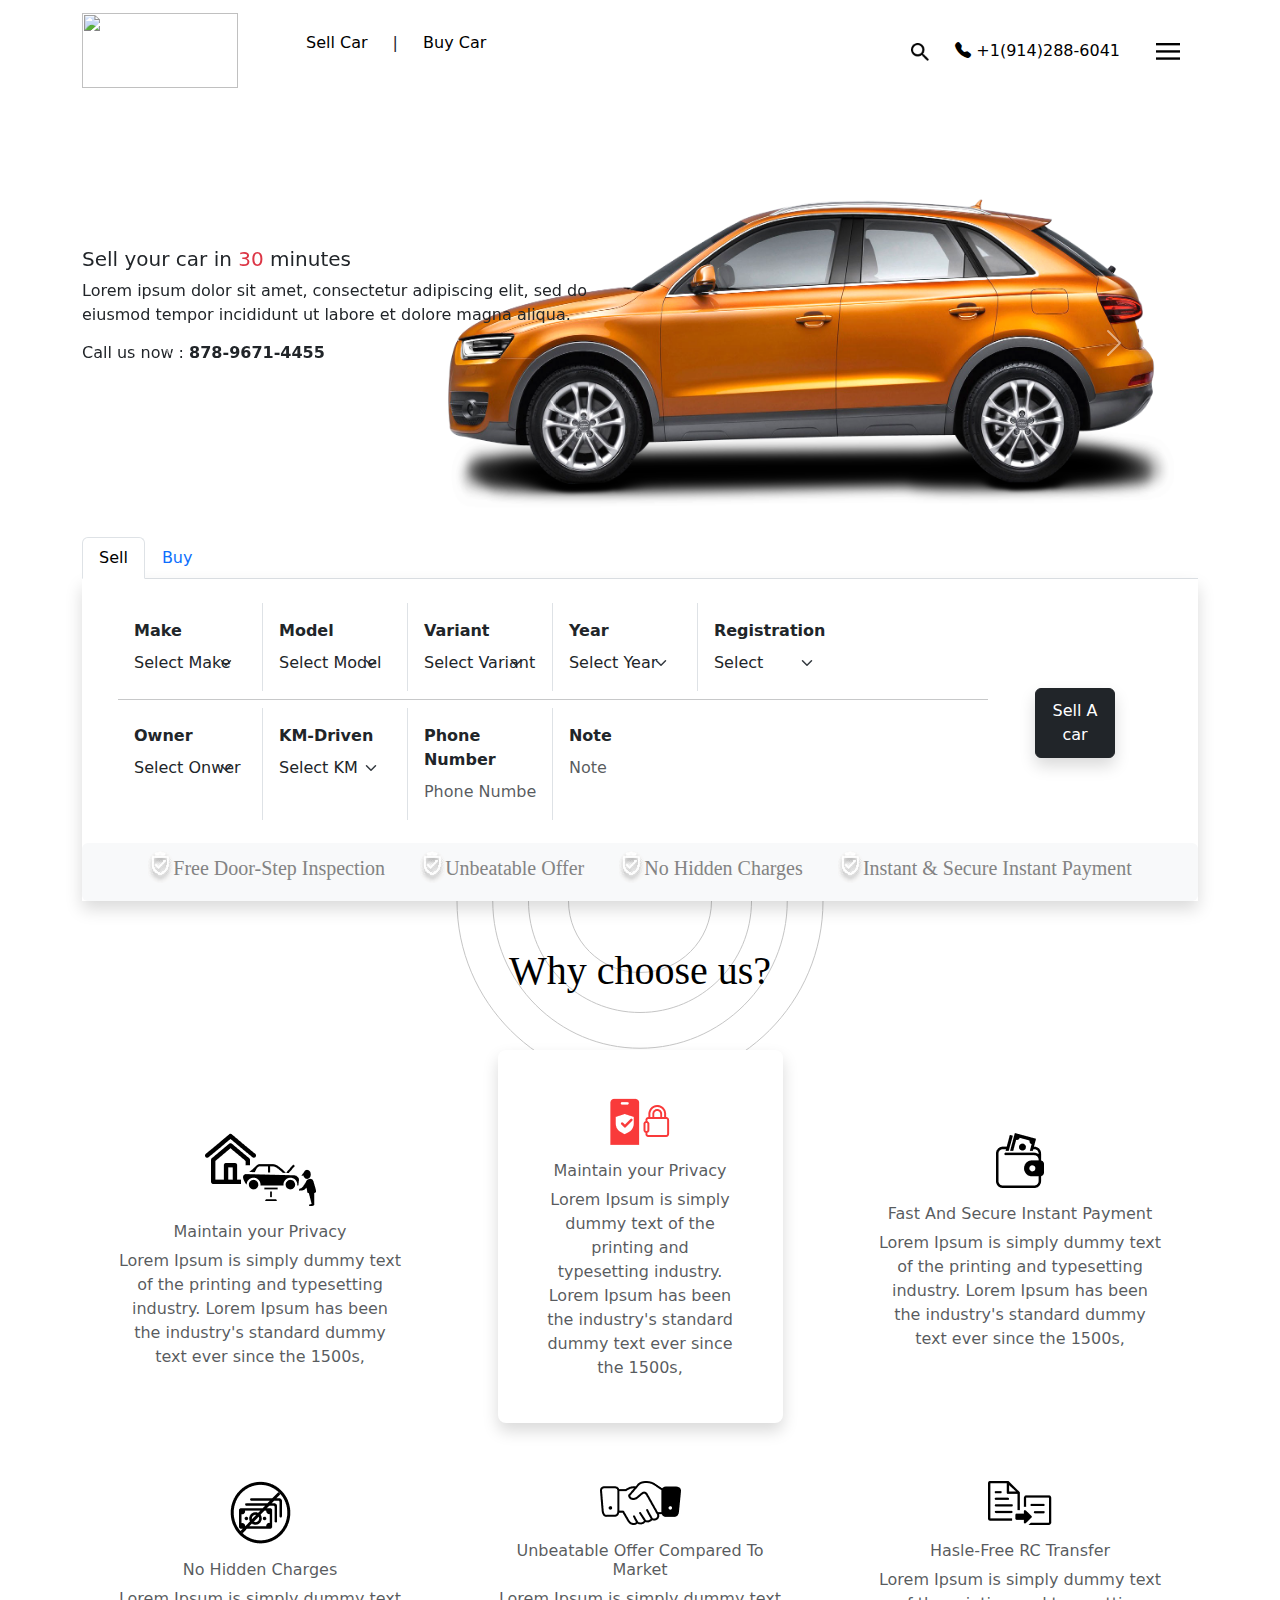
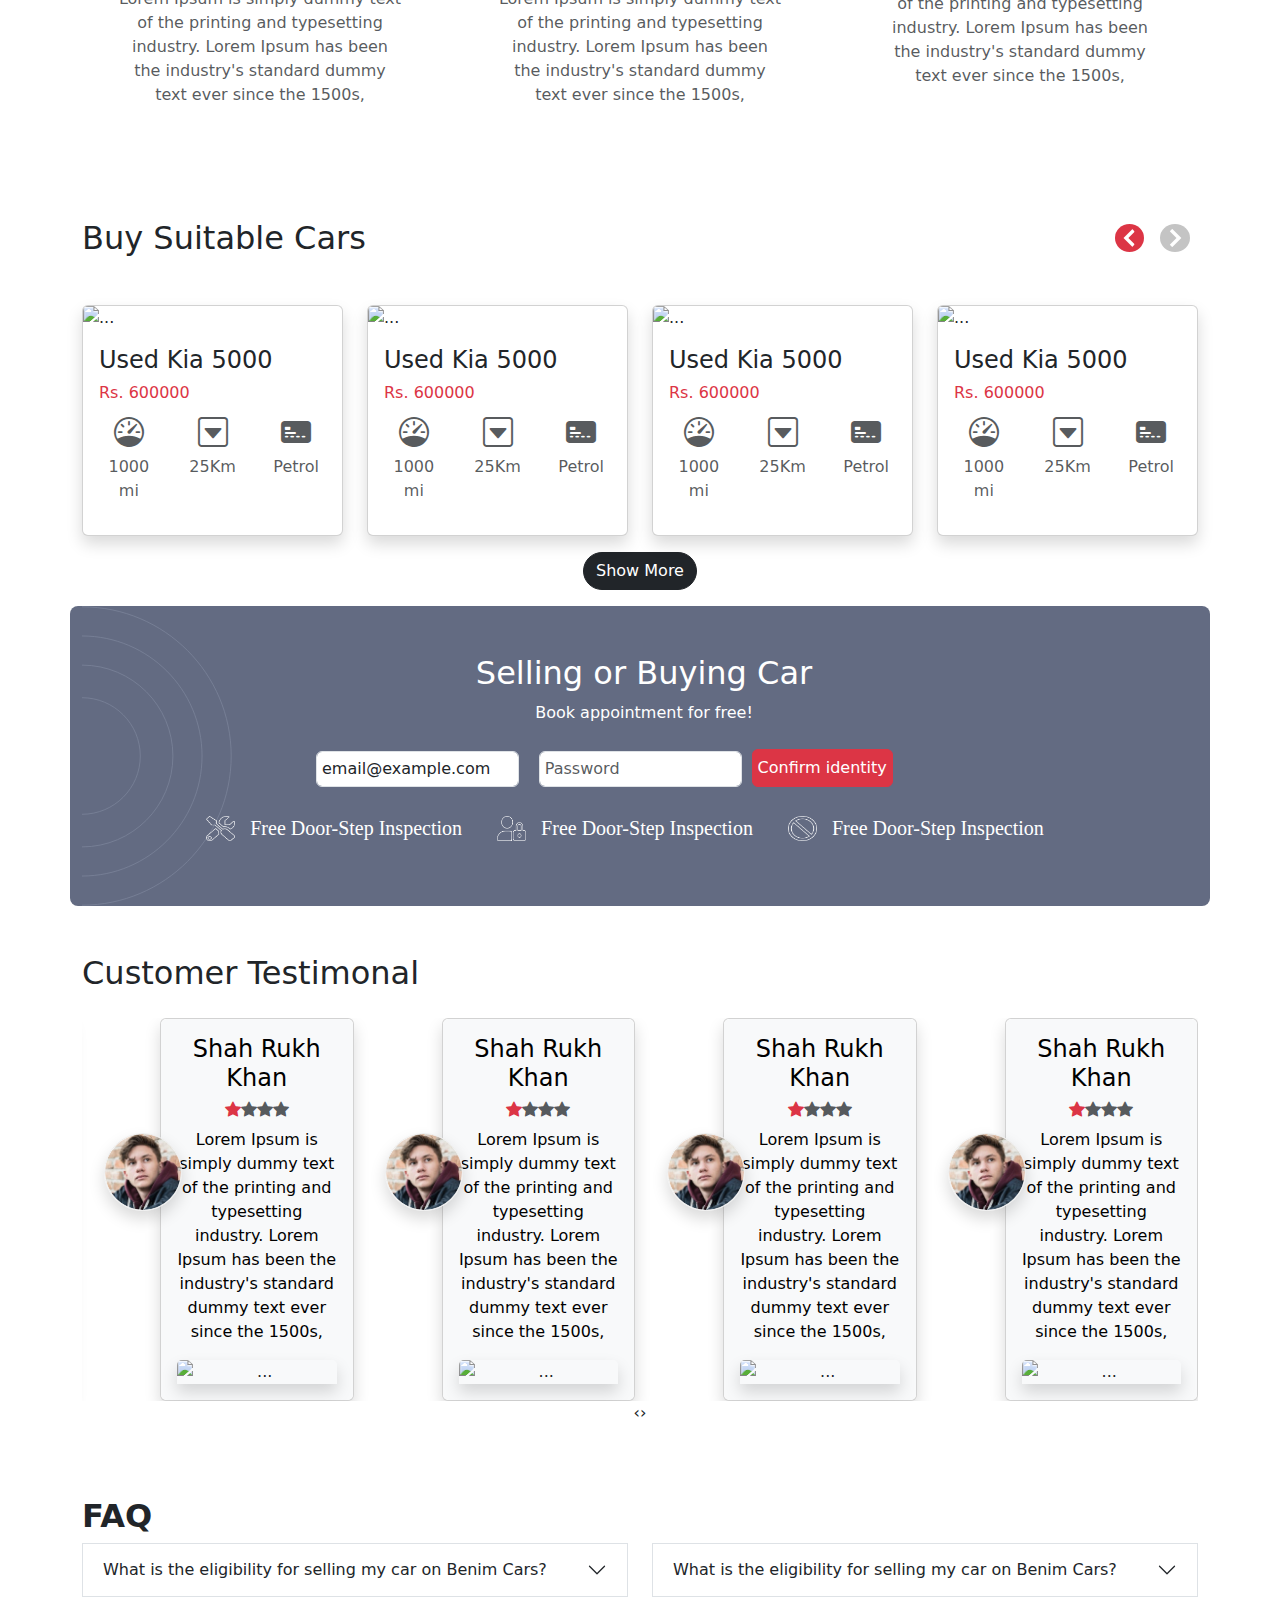
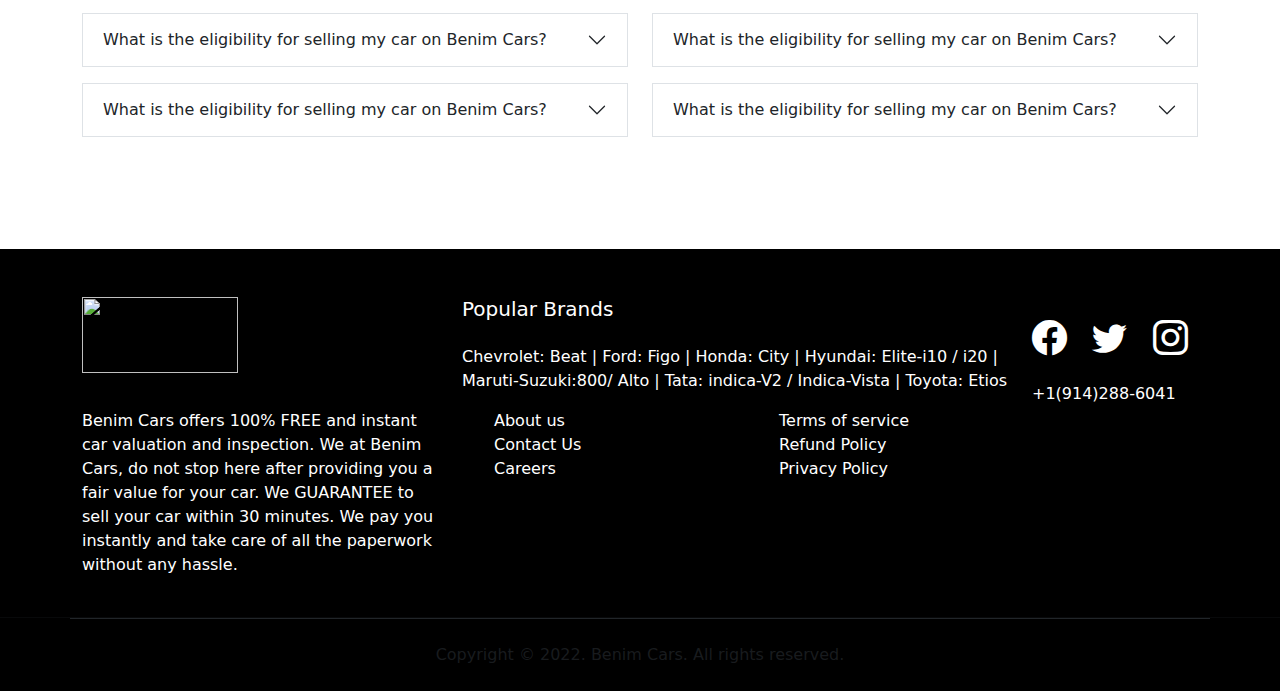
==== index.html @ fa440f1c "first commit" ====
<!DOCTYPE html>
<html lang="en">

<head>
    <title>Bootstrap Example</title>
    <meta charset="utf-8" />
    <meta name="viewport" content="width=device-width, initial-scale=1" />
    <script src="https://cdnjs.cloudflare.com/ajax/libs/jquery/3.4.1/jquery.min.js"></script>

    <link href="https://cdn.jsdelivr.net/npm/bootstrap@5.1.3/dist/css/bootstrap.min.css" rel="stylesheet" />
    <link rel="stylesheet" href="https://cdn.jsdelivr.net/npm/bootstrap-icons@1.8.1/font/bootstrap-icons.css" />
    <link rel="stylesheet" href="css/theme.css" />
    <link rel="stylesheet" href="css/owl.carousel.min.css" />

    <script src="https://cdn.jsdelivr.net/npm/bootstrap@5.1.3/dist/js/bootstrap.bundle.min.js"></script>
    <script>
        $(document).ready(function () {
            var owl = $('.owl-carousel');
            owl.owlCarousel({
                margin: 10,
                nav: true,
                loop: true,
                responsive: {
                    0: {
                        items: 1
                    },
                    300: {
                        items: 4
                    },
                    1000: {
                        items: 4
                    }
                }
            })
        })
    </script>
</head>

<body>

    <nav class="navbar cust-nv navbar-expand-sm navbar-light">
        <div class="container">
            <a class="navbar-brand bc-logo" href="#">
                <img class="img-Bc-log"
                    src="https://benimcars.com/wp-content/uploads/2021/08/benim-car_logo_black_website.png" alt=""
                    width="156" height="75" />
            </a>
            <ul class="m-link">
                <li><a href="index.html">Sell Car</a></li> | <li><a href="buy-car.html">Buy Car</a></li>
            </ul>
            <ul class="navbar-nav ms-auto sr-nav">
                <a class="nav-link dropdown-toggle" role="button" href="#" id="navSearch" data-bs-toggle="dropdown"
                    aria-expanded="false">
                    <img src="images/Vector(3).png" class="d-block w-20 img-fluid mt-2" alt="..." width="18"
                        height="18" />
                </a>

                <div class="dropdown-menu dropdown-menu-end shadow rounded p-2" aria-labelledby="navSearch">
                    <form class="input-group">
                        <input class="form-control border-success" type="search" placeholder="Search"
                            aria-label="Search" />
                        <button class="btn btn-success m-0" type="submit">Search</button>
                    </form>
                </div>
                <li class="nav-item cnt-n">
                    <a class="nav-link" href="#"><i class="bi bi-telephone-fill"></i> +1(914)288-6041</a>
                </li>
                <li class="nav-item dropdown mobile-menu dropdown-end">
                    <a class="nav-link dropdown-toggle" href="#" id="navbarDropdownMenuLink" role="button"
                        data-bs-toggle="dropdown" aria-expanded="false">
                        <img src="images/menu-app.png" class="d-block mobile-icn float-end img-fluid pt-1" alt="tel"
                            width="24" height="17" />
                    </a>
                    <ul class="dropdown-menu dropdown-menu-end" aria-labelledby="navbarDropdownMenuLink">
                        <li><a class="dropdown-item" href="#">Register/Login</a></li>
                        <li><a class="dropdown-item" href="#">Buy</a></li>
                        <li><a class="dropdown-item" href="#">Sell</a></li>
                        <li><a class="dropdown-item" href="#">About Us</a></li>
                    </ul>
                </li>
            </ul>
        </div>
    </nav>
    <div class="container pt-5">
        <div id="demo" class="carousel slide" data-bs-ride="carousel">
            <!-- Indicators/dots -->
            <div class="carousel-indicators">
                <button type="button" data-bs-target="#demo" data-bs-slide-to="0" class="active"></button>
                <button type="button" data-bs-target="#demo" data-bs-slide-to="1"></button>
                <button type="button" data-bs-target="#demo" data-bs-slide-to="2"></button>
            </div>

            <!-- The slideshow/carousel -->
            <div class="carousel-inner">
                <div class="carousel-item active custom-main_slid">
                    <img src="images/carslid.png" alt="Los Angeles" class="img-fluid d-block float-end"
                        style="width: 800px; height: 400px" />
                    <div class="carousel-caption text-start text-dark">
                        <h5>
                            Sell your car in <span class="text-danger">30</span> minutes
                        </h5>
                        <p>
                            Lorem ipsum dolor sit amet, consectetur adipiscing elit, sed do<br />
                            eiusmod tempor incididunt ut labore et dolore magna aliqua.
                        </p>
                        <h6>Call us now : <b>878-9671-4455</b></h6>
                        <!-- <h3>Sell your car in 30 minutes</h3>
                    <p>We love the Big Apple!</p> -->
                    </div>
                </div>
                <div class="carousel-item custom-main_slid">
                    <img src="images/carslid.png" alt="Los Angeles" class="img-fluid d-block float-end"
                        style="width: 800px; height: 400px" />
                    <div class="carousel-caption text-start text-dark">
                        <h5>
                            Sell your car in <span class="text-danger">30</span> minutes
                        </h5>
                        <p>
                            Lorem ipsum dolor sit amet, consectetur adipiscing elit, sed do<br />
                            eiusmod tempor incididunt ut labore et dolore magna aliqua.
                        </p>
                    </div>
                </div>
                <div class="carousel-item custom-main_slid">
                    <img src="images/carslid.png" alt="Los Angeles" class="img-fluid d-block float-end"
                        style="width: 800px; height: 400px" />
                    <div class="carousel-caption text-start text-dark">
                        <h5>
                            Sell your car in <span class="text-danger">30</span> minutes
                        </h5>
                        <p>
                            Lorem ipsum dolor sit amet, consectetur adipiscing elit, sed do<br />
                            eiusmod tempor incididunt ut labore et dolore magna aliqua.
                        </p>
                    </div>
                </div>
            </div>

            <!-- Left and right controls/icons -->
            <button class="carousel-control-prev" type="button" data-bs-target="#demo" data-bs-slide="prev">
                <span class="carousel-control-prev-icon"></span>
            </button>
            <button class="carousel-control-next" type="button" data-bs-target="#demo" data-bs-slide="next">
                <span class="carousel-control-next-icon"></span>
            </button>
        </div>
    </div>
    <div class="container">
        <div class="justify-content-center">
            <!-- Nav tabs -->
            <ul class="nav nav-tabs" role="tablist">
                <li class="nav-item">
                    <a class="nav-link active" data-bs-toggle="tab" href="#home">Sell</a>
                </li>
                <li class="nav-item">
                    <a class="nav-link" data-bs-toggle="tab" href="#menu1">Buy</a>
                </li>
            </ul>

            <!-- Tab panes -->
            <div class="tab-content shadow sect">
                <div id="home" class="container tab-pane active p-0">
                    <br />
                    <form>
                        <div class="row px-5">
                            <div class="col-sm-10">
                                <div class="row">
                                    <div class="col-lg-2 col-md-3 col-sm-6 border-end p-3 m-st">
                                        <label class="form-label font-weight-bold custb">Make</label>
                                        <select class="form-select">
                                            <option>Select Make</option>
                                            <option>2</option>
                                            <option>3</option>
                                            <option>4</option>
                                        </select>
                                    </div>
                                    <div class="col-lg-2 col-md-3 col-sm-6 border-end p-3 m-st">
                                        <label class="form-label font-weight-bold custb">Model</label>
                                        <select class="form-select">
                                            <option>Select Model</option>
                                            <option>2</option>
                                            <option>3</option>
                                            <option>4</option>
                                        </select>
                                    </div>
                                    <div class="col-lg-2 col-md-3 col-sm-6 border-end p-3 m-st">
                                        <label class="form-label font-weight-bold custb">Variant</label>
                                        <select class="form-select">
                                            <option>Select Variant</option>
                                            <option>2</option>
                                            <option>3</option>
                                            <option>4</option>
                                        </select>
                                    </div>
                                    <div class="col-lg-2 col-md-3 col-sm-6 border-end p-3 m-st">
                                        <label class="form-label font-weight-bold custb">Year</label>
                                        <select class="form-select">
                                            <option>Select Year</option>
                                            <option>2</option>
                                            <option>3</option>
                                            <option>4</option>
                                        </select>
                                    </div>
                                    <div class="col-lg-2 col-md-3 col-sm-6 p-3 m-st">
                                        <label class="form-label font-weight-bold custb">Registration</label>
                                        <select class="form-select">
                                            <option>Select</option>
                                            <option>2</option>
                                            <option>3</option>
                                            <option>4</option>
                                        </select>
                                    </div>
                                    <hr class="hr-light my-2">
                                    <div class="col-lg-2 col-md-3 col-sm-6 border-end p-3 m-st">
                                        <label class="form-label font-weight-bold custb">Owner</label>
                                        <select class="form-select">
                                            <option>Select Onwer</option>
                                            <option>2</option>
                                            <option>3</option>
                                            <option>4</option>
                                        </select>
                                    </div>
                                    <div class="col-lg-2 col-md-3 col-sm-6 border-end p-3 m-st">
                                        <label class="form-label font-weight-bold custb">KM-Driven</label>
                                        <select class="form-select">
                                            <option>Select KM</option>
                                            <option>2</option>
                                            <option>3</option>
                                            <option>4</option>
                                        </select>
                                    </div>
                                    <div class="col-lg-2 col-md-3 col-sm-6 border-end p-3 m-st">
                                        <label class="form-label font-weight-bold custb">Phone Number</label>
                                        <input type="email" class="form-control" id="exampleFormControlInput1"
                                            placeholder="Phone Number">
                                    </div>
                                    <div class="col-lg-2 col-md-3 col-sm-6 p-3 m-st">
                                        <label class="form-label font-weight-bold custb">Note</label>
                                        <input type="email" class="form-control" id="exampleFormControlInput1"
                                            placeholder="Note">
                                    </div>
                                </div>
                            </div>
                            <div class="col-sm-2">
                                <button type="submit" class="w-70 btn btn-dark cst-btn shadow">Sell A car</button>
                            </div>
                        </div>
                    </form>
                    <div class="bg-light p-2 text-center text-muted rounded mt-0">
                        <div class="cstm-icn txt-note">
                            <span> <img src="images/icn1.jpeg" alt="free" class="d-block"
                                    style="width: 25px; height: 32px" /></span>
                            Free Door-Step Inspection &nbsp;&nbsp;&nbsp;&nbsp;&nbsp;
                        </div>
                        <div class="cstm-icn txt-note"><span></span> <img src="images/icn1.jpeg" alt="free"
                                class="d-block float-start" style="width: 25px; height: 32px" /></span>
                            <span> Unbeatable Offer &nbsp;&nbsp;&nbsp;&nbsp;&nbsp;</span>
                        </div>
                        <div class="cstm-icn txt-note"><span><img src="images/icn1.jpeg" alt="free"
                                    class="d-block float-start" style="width: 25px; height: 32px" /></span>
                            <span> No Hidden Charges &nbsp;&nbsp;&nbsp;&nbsp;&nbsp;</span>
                        </div>
                        <div class="cstm-icn txt-note"><span> <img src="images/icn1.jpeg" alt="free"
                                    class="d-block float-start" style="width: 25px; height: 32px" /></span>
                            <span>Instant & Secure Instant Payment</span>
                        </div>
                    </div>
                </div>
                <div id="menu1" class="container tab-pane fade">
                    <br />
                    <h3>Menu 1</h3>
                    <p>
                        Ut enim ad minim veniam, quis nostrud exercitation ullamco laboris
                        nisi ut aliquip ex ea commodo consequat.
                    </p>
                </div>
            </div>
        </div>
    </div>
    <!-- 
            <div id="menu1" class="container tab-pane fade">
                <br />
                <h3>Menu 1</h3>
                <p>
                    Ut enim ad minim veniam, quis nostrud exercitation ullamco laboris
                    nisi ut aliquip ex ea commodo consequat.
                </p>
            </div>
        </div>
         </div>
    </div>
</div>
        <div class="bg-light text-center text-muted text-center">
            <div class="container">
                <div class="row cust-sp-free">
            <div class="shadow-sm cust-sp-free bg-light rounded">
                     Free Door-Step Inspection &nbsp;&nbsp;&nbsp;&nbsp;&nbsp;
                    <i class="bi bi-star-fill"></i> Unbeatable Offer &nbsp;&nbsp;&nbsp;&nbsp;&nbsp;
                    <i class="bi bi-star-fill"></i> No Hidden Charges &nbsp;&nbsp;&nbsp;&nbsp;&nbsp;
                    <i class="bi bi-star-fill"></i> Instant & Secure Instant Payment
                </div></div></div></div> -->



    <div class="text-center text-muted">

        <div class="container">
            <div class="row">
                <img src="images/circles_top.svg" class="semi-circle-img text-center w-20" height="184"
                    alt="best deal" />
                <h2 class="text-center title-cnt">Why choose us?</h2>
            </div>
            <div class="row">
                <div class="col-sm-4 p-5 float-start">
                    <img src="images/Union.png" class="text-center w-20 pb-3" alt="best deal" />
                    <h6>Maintain your Privacy</h6>
                    <p class="text-muted">Lorem Ipsum is simply dummy text of the printing and typesetting industry.
                        Lorem
                        Ipsum has been the
                        industry's standard dummy text ever since the 1500s,</p>
                </div>
                <div class="col-sm-4 p-5 shadow rounded-3 cst-dv">
                    <!-- <div class="cst-d"> -->
                    <img src="images/why1.png" class="text-center w-20 pb-3" alt="best deal" />
                    <img src="images/tick.png" class="cust-overlap w-20 pb-3" alt="best deal" />
                    <img src="images/lock.png" class="text-center w-20 pb-3" alt="best deal" />
                    <h6>Maintain your Privacy</h6>
                    <p class="text-muted">Lorem Ipsum is simply dummy text of the printing and typesetting industry.
                        Lorem
                        Ipsum has been the
                        industry's standard dummy text ever since the 1500s,</p>
                    <!-- </div> -->
                </div>
                <div class="col-sm-4 p-5 bl-wch">
                    <img src="images/fast.png" class="text-center w-20 pb-3" alt="best deal" />
                    <h6>Fast And Secure Instant Payment</h6>
                    <p class="text-muted">Lorem Ipsum is simply dummy text of the printing and typesetting industry.
                        Lorem
                        Ipsum has been the
                        industry's standard dummy text ever since the 1500s,</p>
                </div>
            </div>
            <div class="row">
                <div class="col-sm-4 p-5 bl-wch">
                    <img src="images/Union(1).png" class="text-center w-20 pb-3" alt="best deal" />
                    <h6>No Hidden Charges</h6>
                    <p class="text-muted">Lorem Ipsum is simply dummy text of the printing and typesetting industry.
                        Lorem
                        Ipsum has been the
                        industry's standard dummy text ever since the 1500s,</p>
                </div>
                <div class="col-sm-4 p-5 bl-wch">
                    <img src="images/Vector(8).png" class="text-center w-20 pb-3" alt="best deal" />
                    <h6>Unbeatable Offer Compared To Market</h6>
                    <p class="text-muted">Lorem Ipsum is simply dummy text of the printing and typesetting industry.
                        Lorem
                        Ipsum has been the
                        industry's standard dummy text ever since the 1500s,</p>
                </div>
                <div class="col-sm-4 p-5 bl-wch">
                    <img src="images/hassel.png" class="text-center w-20 pb-3" alt="best deal" />
                    <h6>Hasle-Free RC Transfer</h6>
                    <p class="text-muted">Lorem Ipsum is simply dummy text of the printing and typesetting industry.
                        Lorem
                        Ipsum has been the
                        industry's standard dummy text ever since the 1500s,</p>
                </div>
            </div>
        </div>
    </div>
    <div class="container pt-5">
        <div class="d-sm-flex align-items-center justify-content-between mb-3 mb-sm-4 pb-2">
            <h2 class="text-dark mb-3 mb-sm-0">Buy Suitable Cars</h2>
            <div class="d-flex align-items-center">

                <img src="images/Vector(4).png" alt="prev"
                    class="d-block float-end w-0 bg-danger rounded-circle py-1 px-2 mx-2" />
                <img src="images/Vector(5).png" alt="next"
                    class="d-block float-end w-30 btnlight rounded-circle py-1 px-2 mx-2" />

            </div>
        </div>
        <div class="row">
            <div class="col-sm-3 pt-3">
                <div class="card shadow rounded-lg" style="width: auto;">
                    <img src="https://media.istockphoto.com/photos/red-generic-sedan-car-isolated-on-white-background-3d-illustration-picture-id1189903200?k=20&m=1189903200&s=612x612&w=0&h=L2bus_XVwK5_yXI08X6RaprdFKF1U9YjpN_pVYPgS0o="
                        class="card-img-top" alt="...">
                    <div class="card-body">
                        <h4>Used Kia 5000</h4>
                        <h6 class="text-danger">Rs. 600000</h6>
                        <div class="row text-center text-muted">
                            <div class="col">
                                <i class="bi bi-speedometer" style="font-size: 30px;"></i>
                                <p>1000 mi</p>
                            </div>
                            <div class="col">
                                <i class="bi bi-caret-down-square" style="font-size: 30px;"></i>
                                <p>25Km</p>
                            </div>
                            <div class="col">
                                <i class="bi bi-credit-card-2-front-fill" style="font-size: 30px;"></i>
                                <p>Petrol</p>
                            </div>
                        </div>
                    </div>
                </div>
            </div>
            <div class="col-sm-3 pt-3">
                <div class="card shadow rounded-lg" style="width: auto;">
                    <img src="https://media.istockphoto.com/photos/red-generic-sedan-car-isolated-on-white-background-3d-illustration-picture-id1189903200?k=20&m=1189903200&s=612x612&w=0&h=L2bus_XVwK5_yXI08X6RaprdFKF1U9YjpN_pVYPgS0o="
                        class="card-img-top" alt="...">
                    <div class="card-body">
                        <h4>Used Kia 5000</h4>
                        <h6 class="text-danger">Rs. 600000</h6>
                        <div class="row text-center text-muted">
                            <div class="col">
                                <i class="bi bi-speedometer" style="font-size: 30px;"></i>
                                <p>1000 mi</p>
                            </div>
                            <div class="col">
                                <i class="bi bi-caret-down-square" style="font-size: 30px;"></i>
                                <p>25Km</p>
                            </div>
                            <div class="col">
                                <i class="bi bi-credit-card-2-front-fill" style="font-size: 30px;"></i>
                                <p>Petrol</p>
                            </div>
                        </div>
                    </div>
                </div>
            </div>
            <div class="col-sm-3 pt-3">
                <div class="card shadow rounded-lg" style="width: auto;">
                    <img src="https://media.istockphoto.com/photos/red-generic-sedan-car-isolated-on-white-background-3d-illustration-picture-id1189903200?k=20&m=1189903200&s=612x612&w=0&h=L2bus_XVwK5_yXI08X6RaprdFKF1U9YjpN_pVYPgS0o="
                        class="card-img-top" alt="...">
                    <div class="card-body">
                        <h4>Used Kia 5000</h4>
                        <h6 class="text-danger">Rs. 600000</h6>
                        <div class="row text-center text-muted">
                            <div class="col">
                                <i class="bi bi-speedometer" style="font-size: 30px;"></i>
                                <p>1000 mi</p>
                            </div>
                            <div class="col">
                                <i class="bi bi-caret-down-square" style="font-size: 30px;"></i>
                                <p>25Km</p>
                            </div>
                            <div class="col">
                                <i class="bi bi-credit-card-2-front-fill" style="font-size: 30px;"></i>
                                <p>Petrol</p>
                            </div>
                        </div>
                    </div>
                </div>
            </div>
            <div class="col-sm-3 pt-3">
                <div class="card shadow rounded-lg" style="width: auto;">
                    <img src="https://media.istockphoto.com/photos/red-generic-sedan-car-isolated-on-white-background-3d-illustration-picture-id1189903200?k=20&m=1189903200&s=612x612&w=0&h=L2bus_XVwK5_yXI08X6RaprdFKF1U9YjpN_pVYPgS0o="
                        class="card-img-top" alt="...">
                    <div class="card-body">
                        <h4>Used Kia 5000</h4>
                        <h6 class="text-danger">Rs. 600000</h6>
                        <div class="row text-center text-muted">
                            <div class="col">
                                <i class="bi bi-speedometer" style="font-size: 30px;"></i>
                                <p>1000 mi</p>
                            </div>
                            <div class="col">
                                <i class="bi bi-caret-down-square" style="font-size: 30px;"></i>
                                <p>25Km</p>
                            </div>
                            <div class="col">
                                <i class="bi bi-credit-card-2-front-fill" style="font-size: 30px;"></i>
                                <p>Petrol</p>
                            </div>
                        </div>
                    </div>
                </div>
            </div>
        </div>
        <div class="text-center m-3">
            <button class="btn btn-dark rounded-pill text-center">Show More</button>
        </div>

    </div>

    <div class="container text-center rounded-3 overflow-hidden bg-cus">
        <div class="row">
            <div class="col-sm-12">
                <div class="align-self-center ps-2 text-sm-center pt-5">
                    <h2>Selling or Buying Car</h2>
                    <p>Book appointment for free!</p>
                    <div class="col ms-auto">
                        <form class="row justify-content-evenly">
                            <div class="custom-form-centered">
                                <div class="col-auto">
                                    <label for="staticEmail2" class="visually-hidden">Email</label>
                                    <input type="text" class="form-control" id="staticEmail2" value="email@example.com">
                                </div>
                                <div class="col-auto">
                                    <label for="inputPassword2" class="visually-hidden">Password</label>
                                    <input type="password" class="form-control" id="inputPassword2"
                                        placeholder="Password">
                                </div>
                                <div class="col-auto">
                                    <button type="submit" class="btn btn-danger mb-3 mt-2">Confirm identity</button>
                                </div>
                            </div>
                        </form>
                    </div>
                </div>
                <div class="p-2 text-center text-white">
                    <div class="cstm-icon txt-note text-white">
                        <span> <img src="images/free-ic.png" alt="free" class="d-block"
                                style="width: 29px;height: 25px;margin: 5px 15px 10px 0px;" /></span>
                        Free Door-Step Inspection &nbsp;&nbsp;&nbsp;&nbsp;&nbsp;
                    </div>
                    <div class="cstm-icon txt-note text-white">
                        <span> <img src="images/maint.png" alt="free" class="d-block"
                                style="width: 29px;height: 25px;margin: 5px 15px 10px 0px;" /></span>
                        Free Door-Step Inspection &nbsp;&nbsp;&nbsp;&nbsp;&nbsp;
                    </div>
                    <div class="cstm-icon txt-note text-white">
                        <span> <img src="images/no-h.png" alt="free" class="d-block"
                                style="width: 29px;height: 25px;margin: 5px 15px 10px 0px;" /></span>
                        Free Door-Step Inspection &nbsp;&nbsp;&nbsp;&nbsp;&nbsp;
                    </div>
                    <!-- <div class="cstm-icon text-note text-white">
                        <span> <img src="images/no-h.png" alt="free" class="d-block"
                                style="width: 46px; height: 46px" /></span>
                        No Hidden Charges &nbsp;&nbsp;&nbsp;&nbsp;&nbsp;
                    </div> -->
                </div>
            </div>
        </div>
    </div>

    <!--testi start-->
    <section id="demos">
        <div class="container pt-5 text-center">
            <h2 style="text-align: left;margin-bottom: 25px;">Customer Testimonal</h2>
            <div class="row">
                <div class="large-12 columns">
                    <div class="owl-carousel owl-theme">
                        <div class="item">
                            <img src="images/a-1.png" class="card-img-top cust-testi shadow" width="78" height="78"
                                alt="...">
                            <div class="card shadow rounded-lg" style="width: auto;">
                                <div class="card-body bg-light rounded">
                                    <h4>Shah Rukh Khan</h4>
                                    <h6 class="text-muted"><i class="text-danger bi bi-star-fill"></i><i
                                            class="bi bi-star-fill"></i><i class="bi bi-star-fill"></i><i
                                            class="bi bi-star-fill"></i></h6>
                                    <p>Lorem Ipsum is simply dummy text of the printing and typesetting industry. Lorem
                                        Ipsum has
                                        been the industry's standard dummy text ever since the 1500s,</p>
                                    <img src="https://media.istockphoto.com/photos/red-generic-sedan-car-isolated-on-white-background-3d-illustration-picture-id1189903200?k=20&m=1189903200&s=612x612&w=0&h=L2bus_XVwK5_yXI08X6RaprdFKF1U9YjpN_pVYPgS0o="
                                        class="card-img-top shadow" alt="...">
                                </div>
                            </div>
                        </div>
                        <div class="item">
                            <img src="images/a-1.png" class="card-img-top cust-testi shadow" width="78" height="78"
                                alt="...">
                            <div class="card shadow rounded-lg" style="width: auto;">
                                <div class="card-body bg-light rounded">
                                    <h4>Shah Rukh Khan</h4>
                                    <h6 class="text-muted"><i class="text-danger bi bi-star-fill"></i><i
                                            class="bi bi-star-fill"></i><i class="bi bi-star-fill"></i><i
                                            class="bi bi-star-fill"></i></h6>
                                    <p>Lorem Ipsum is simply dummy text of the printing and typesetting industry. Lorem
                                        Ipsum has
                                        been the industry's standard dummy text ever since the 1500s,</p>
                                    <img src="https://media.istockphoto.com/photos/red-generic-sedan-car-isolated-on-white-background-3d-illustration-picture-id1189903200?k=20&m=1189903200&s=612x612&w=0&h=L2bus_XVwK5_yXI08X6RaprdFKF1U9YjpN_pVYPgS0o="
                                        class="card-img-top shadow" alt="...">
                                </div>
                            </div>
                        </div>
                        <div class="item">
                            <img src="images/a-1.png" class="card-img-top cust-testi shadow" width="78" height="78"
                                alt="...">
                            <div class="card shadow rounded-lg" style="width: auto;">
                                <div class="card-body bg-light rounded">
                                    <h4>Shah Rukh Khan</h4>
                                    <h6 class="text-muted"><i class="text-danger bi bi-star-fill"></i><i
                                            class="bi bi-star-fill"></i><i class="bi bi-star-fill"></i><i
                                            class="bi bi-star-fill"></i></h6>
                                    <p>Lorem Ipsum is simply dummy text of the printing and typesetting industry. Lorem
                                        Ipsum has
                                        been the industry's standard dummy text ever since the 1500s,</p>
                                    <img src="https://media.istockphoto.com/photos/red-generic-sedan-car-isolated-on-white-background-3d-illustration-picture-id1189903200?k=20&m=1189903200&s=612x612&w=0&h=L2bus_XVwK5_yXI08X6RaprdFKF1U9YjpN_pVYPgS0o="
                                        class="card-img-top shadow" alt="...">
                                </div>
                            </div>
                        </div>
                        <div class="item">
                            <img src="images/a-1.png" class="card-img-top cust-testi shadow" width="78" height="78"
                                alt="...">
                            <div class="card shadow rounded-lg" style="width: auto;">
                                <div class="card-body bg-light rounded">
                                    <h4>Shah Rukh Khan</h4>
                                    <h6 class="text-muted"><i class="text-danger bi bi-star-fill"></i><i
                                            class="bi bi-star-fill"></i><i class="bi bi-star-fill"></i><i
                                            class="bi bi-star-fill"></i></h6>
                                    <p>Lorem Ipsum is simply dummy text of the printing and typesetting industry. Lorem
                                        Ipsum has
                                        been the industry's standard dummy text ever since the 1500s,</p>
                                    <img src="https://media.istockphoto.com/photos/red-generic-sedan-car-isolated-on-white-background-3d-illustration-picture-id1189903200?k=20&m=1189903200&s=612x612&w=0&h=L2bus_XVwK5_yXI08X6RaprdFKF1U9YjpN_pVYPgS0o="
                                        class="card-img-top shadow" alt="...">
                                </div>
                            </div>
                        </div>
                        <div class="item">
                            <img src="images/a-1.png" class="card-img-top cust-testi shadow" width="78" height="78"
                                alt="...">
                            <div class="card shadow rounded-lg" style="width: auto;">
                                <div class="card-body bg-light rounded">
                                    <h4>Shah Rukh Khan</h4>
                                    <h6 class="text-muted"><i class="text-danger bi bi-star-fill"></i><i
                                            class="bi bi-star-fill"></i><i class="bi bi-star-fill"></i><i
                                            class="bi bi-star-fill"></i></h6>
                                    <p>Lorem Ipsum is simply dummy text of the printing and typesetting industry. Lorem
                                        Ipsum has
                                        been the industry's standard dummy text ever since the 1500s,</p>
                                    <img src="https://media.istockphoto.com/photos/red-generic-sedan-car-isolated-on-white-background-3d-illustration-picture-id1189903200?k=20&m=1189903200&s=612x612&w=0&h=L2bus_XVwK5_yXI08X6RaprdFKF1U9YjpN_pVYPgS0o="
                                        class="card-img-top shadow" alt="...">
                                </div>
                            </div>
                        </div>
                        <div class="item">
                            <img src="images/a-1.png" class="card-img-top cust-testi shadow" width="78" height="78"
                                alt="...">
                            <div class="card shadow rounded-lg" style="width: auto;">
                                <div class="card-body bg-light rounded">
                                    <h4>Shah Rukh Khan</h4>
                                    <h6 class="text-muted"><i class="text-danger bi bi-star-fill"></i><i
                                            class="bi bi-star-fill"></i><i class="bi bi-star-fill"></i><i
                                            class="bi bi-star-fill"></i></h6>
                                    <p>Lorem Ipsum is simply dummy text of the printing and typesetting industry. Lorem
                                        Ipsum has
                                        been the industry's standard dummy text ever since the 1500s,</p>
                                    <img src="https://media.istockphoto.com/photos/red-generic-sedan-car-isolated-on-white-background-3d-illustration-picture-id1189903200?k=20&m=1189903200&s=612x612&w=0&h=L2bus_XVwK5_yXI08X6RaprdFKF1U9YjpN_pVYPgS0o="
                                        class="card-img-top shadow" alt="...">
                                </div>
                            </div>
                        </div>
                        <div class="item">
                            <img src="images/a-1.png" class="card-img-top cust-testi shadow" width="78" height="78"
                                alt="...">
                            <div class="card shadow rounded-lg" style="width: auto;">
                                <div class="card-body bg-light rounded">
                                    <h4>Shah Rukh Khan</h4>
                                    <h6 class="text-muted"><i class="text-danger bi bi-star-fill"></i><i
                                            class="bi bi-star-fill"></i><i class="bi bi-star-fill"></i><i
                                            class="bi bi-star-fill"></i></h6>
                                    <p>Lorem Ipsum is simply dummy text of the printing and typesetting industry. Lorem
                                        Ipsum has
                                        been the industry's standard dummy text ever since the 1500s,</p>
                                    <img src="https://media.istockphoto.com/photos/red-generic-sedan-car-isolated-on-white-background-3d-illustration-picture-id1189903200?k=20&m=1189903200&s=612x612&w=0&h=L2bus_XVwK5_yXI08X6RaprdFKF1U9YjpN_pVYPgS0o="
                                        class="card-img-top shadow" alt="...">
                                </div>
                            </div>
                        </div>
                    </div>
                </div>
    </section>

    <section class="cus-accor py-5">
        <div class="container">
            <h2 class="fw-bold" style="text-align: left">
                FAQ
            </h2>
            <div class="row">
                <div class="col-sm-6">
                    <div class="accordion accordion-flush" id="accordionFlushExample">
                        <div class="accordion-item vc_togge border mb-3">
                            <h2 class="accordion-header" id="flush-headingOne">
                                <button class="accordion-button collapsed" type="button" data-bs-toggle="collapse"
                                    data-bs-target="#flush-collapseOne" aria-expanded="false"
                                    aria-controls="flush-collapseOne">
                                    What is the eligibility for selling my car on Benim Cars?
                                </button>
                            </h2>
                            <div id="flush-collapseOne" class="accordion-collapse collapse"
                                aria-labelledby="flush-headingOne" data-bs-parent="#accordionFlushExample">
                                <div class="accordion-body">
                                    enim Cars offers 100% FREE and instant car valuation and
                                    inspection. We at Benim Cars, do not stop here after
                                    providing you a fair value for your car. We GUARANTEE to
                                    sell your car within 30 minutes. We pay you instantly and
                                    take care of all the paperwork without any hassle.
                                </div>
                            </div>
                        </div>

                        <div class="accordion-item vc_togge border mb-3">
                            <h2 class="accordion-header" id="flush-headingTwo">
                                <button class="accordion-button collapsed" type="button" data-bs-toggle="collapse"
                                    data-bs-target="#flush-collapseTwo" aria-expanded="false"
                                    aria-controls="flush-collapseTwo">
                                    What is the eligibility for selling my car on Benim Cars?
                                </button>
                            </h2>
                            <div id="flush-collapseTwo" class="accordion-collapse collapse"
                                aria-labelledby="flush-headingTwo" data-bs-parent="#accordionFlushExample">
                                <div class="accordion-body">
                                    enim Cars offers 100% FREE and instant car valuation and
                                    inspection. We at Benim Cars, do not stop here after
                                    providing you a fair value for your car. We GUARANTEE to
                                    sell your car within 30 minutes. We pay you instantly and
                                    take care of all the paperwork without any hassle.
                                </div>
                            </div>
                        </div>
                        <div class="accordion-item vc_togge border mb-3">
                            <h2 class="accordion-header" id="flush-headingThree">
                                <button class="accordion-button collapsed" type="button" data-bs-toggle="collapse"
                                    data-bs-target="#flush-collapseThree" aria-expanded="false"
                                    aria-controls="flush-collapseThree">
                                    What is the eligibility for selling my car on Benim Cars?
                                </button>
                            </h2>
                            <div id="flush-collapseThree" class="accordion-collapse collapse"
                                aria-labelledby="flush-headingThree" data-bs-parent="#accordionFlushExample">
                                <div class="accordion-body">
                                    enim Cars offers 100% FREE and instant car valuation and
                                    inspection. We at Benim Cars, do not stop here after
                                    providing you a fair value for your car. We GUARANTEE to
                                    sell your car within 30 minutes. We pay you instantly and
                                    take care of all the paperwork without any hassle.
                                </div>
                            </div>
                        </div>
                    </div>
                </div>
                <div class="col-sm-6">
                    <div class="accordion accordion-flush" id="accordionFlushExample">
                        <div class="accordion-item vc_togge border mb-3">
                            <h2 class="accordion-header" id="flush-headingOne">
                                <button class="accordion-button collapsed" type="button" data-bs-toggle="collapse"
                                    data-bs-target="#flush-collapseEight" aria-expanded="false"
                                    aria-controls="flush-collapseEight">
                                    What is the eligibility for selling my car on Benim Cars?
                                </button>
                            </h2>
                            <div id="flush-collapseEight" class="accordion-collapse collapse"
                                aria-labelledby="flush-headingEight" data-bs-parent="#accordionFlushExample">
                                <div class="accordion-body">
                                    enim Cars offers 100% FREE and instant car valuation and
                                    inspection. We at Benim Cars, do not stop here after
                                    providing you a fair value for your car. We GUARANTEE to
                                    sell your car within 30 minutes. We pay you instantly and
                                    take care of all the paperwork without any hassle.
                                </div>
                            </div>
                        </div>

                        <div class="accordion-item vc_togge border mb-3">
                            <h2 class="accordion-header" id="flush-headingSeven">
                                <button class="accordion-button collapsed" type="button" data-bs-toggle="collapse"
                                    data-bs-target="#flush-collapseSeven" aria-expanded="false"
                                    aria-controls="flush-collapseSeven">
                                    What is the eligibility for selling my car on Benim Cars?
                                </button>
                            </h2>
                            <div id="flush-collapseSeven" class="accordion-collapse collapse"
                                aria-labelledby="flush-headingSeven" data-bs-parent="#accordionFlushExample">
                                <div class="accordion-body">
                                    enim Cars offers 100% FREE and instant car valuation and
                                    inspection. We at Benim Cars, do not stop here after
                                    providing you a fair value for your car. We GUARANTEE to
                                    sell your car within 30 minutes. We pay you instantly and
                                    take care of all the paperwork without any hassle.
                                </div>
                            </div>
                        </div>
                        <div class="accordion-item vc_togge border mb-3">
                            <h2 class="accordion-header" id="flush-headingSix">
                                <button class="accordion-button collapsed" type="button" data-bs-toggle="collapse"
                                    data-bs-target="#flush-collapseSix" aria-expanded="false"
                                    aria-controls="flush-collapseSix">
                                    What is the eligibility for selling my car on Benim Cars?
                                </button>
                            </h2>
                            <div id="flush-collapseSix" class="accordion-collapse collapse"
                                aria-labelledby="flush-headingSix" data-bs-parent="#accordionFlushExample">
                                <div class="accordion-body">
                                    enim Cars offers 100% FREE and instant car valuation and
                                    inspection. We at Benim Cars, do not stop here after
                                    providing you a fair value for your car. We GUARANTEE to
                                    sell your car within 30 minutes. We pay you instantly and
                                    take care of all the paperwork without any hassle.
                                </div>
                            </div>
                        </div>
                    </div>
                </div>
            </div>
        </div>
    </section>

    <div class="bg-black mt-5 pt-5">
        <div class="container text-white">
            <footer class="row pb-4">
                <div class="col-sm-4">
                    <img src="https://benimcars.herokuapp.com/frontend-assets/images/logo1.png" alt="" width="156"
                        height="76" style="margin-bottom: 20px;" />
                    <p class="pt-3">Benim Cars offers 100% FREE and instant car valuation and inspection. We at Benim
                        Cars, do not
                        stop here after providing you a fair value for your car. We GUARANTEE to sell your car within 30
                        minutes. We pay you instantly and take care of all the paperwork without any hassle.</p>
                </div>
                <div class="col-sm-6">
                    <h5>Popular Brands</h5>
                    <p class="pt-3">Chevrolet: Beat | Ford: Figo | Honda: City | Hyundai: Elite-i10 / i20 |
                        Maruti-Suzuki:800/ Alto | Tata: indica-V2 / Indica-Vista | Toyota: Etios</p>
                    <div class="row">
                        <div class="col">
                            <ul>
                                <li>About us</li>
                                <li>Contact Us</li>
                                <li>Careers</li>
                            </ul>
                        </div>
                        <div class="col">
                            <ul>

                                <li>Terms of service</li>
                                <li>Refund Policy</li>
                                <li>Privacy Policy</li>
                            </ul>
                        </div>
                    </div>
                </div>
                <div class="col-sm-2">
                    <p class="pt-3">
                        <i class="bi bi-facebook" style="font-size: 35px;"></i> &nbsp;&nbsp;&nbsp;
                        <i class="bi bi-twitter" style="font-size: 35px;"></i> &nbsp;&nbsp;&nbsp;
                        <i class="bi bi-instagram" style="font-size: 35px;"></i>
                    </p>
                    <p>+1(914)288-6041</p>
                </div>
        </div>
        <hr class="hr-gray my-0" />
        <div class="container text-center border-top border-dark py-4">
            <span class="tg text-muted">Copyright © 2022. Benim Cars. All rights reserved.</span>
        </div>
        </footer>
    </div>
    </div>
    <script src="js/owl.carousel.js"></script>

</body>

</html>
---- css/theme.css ----
@font-face {
    font-family: Roboto-Light-Light;
    src: url('font/Roboto-Light.ttf');
}

.dropdown-toggle::after {
    content: none !important;
    display: none !important;
}

.custb {
    font-weight: bold;
}

.cst-btn {
    float: right;
    margin: 85px 35px;
    padding-top: 10px;
    padding-bottom: 10px;
}

.sect .form-select,
.sect textarea.form-control,
.sect input.form-control {
    width: 100% !important;
    border: none;
    padding: 0;
    margin: 0;
}

.cust-nv ul li {
    display: inline;
}

.cust-nv ul li a {
    color: #000;
    text-decoration: none;
    padding: 0px 10px;
    margin: 12px 10px;
}

.cust-sp-free {
    padding: 0px 0px;
    float: left;
    width: 100%;
    text-align: center;
    margin: 0 auto;
    line-height: 35px;
}

.cust-overlap {
    margin: 4px 5px 0px -26px;
}

.carousel-caption {
    top: 20%;
    left: 0;
}

.bg-cus {

    background-color: #636B82;
    color: #fff;
    background-image: url('../images/Circles.svg');
    background-repeat: no-repeat;
    height: 300px;
    background-position: left center;
    background-origin: content-box;
    background-size: contain;
    width: 100%;
}

.custom-main_slid img {
    position: relative;
    width: 60%;
    right: 0;
    top: 50%;
    transform: matrix(-1, 0, 0, 1, 0, 0);
    transform: rotatey(160deg);
    right: 0%;
    height: 100% !important;
}

.carousel-dark .carousel-caption {
    color: #000;
    top: 30%;
    left: 10%;
}

.cust-testi {
    border-radius: 50%;
    position: relative;
    top: -55px;
    text-align: center;
    left: 8%;
    width: auto;
    border: 1px solid #eee;
    margin-bottom: -35px;
    z-index: 999;
}

.custom-form-centered {
    margin: 0 auto;
    width: 700px;
}

.custom-form-centered input {
    width: 30%;
    display: flex;
    float: left;
    margin: 10px 10px 10px 10px;
    padding: 5px 5px 5px;
}

.custom-form-centered .btn {
    padding: 6px 5px;
    float: left;
}

footer ul li {
    list-style: none;
}

.cstm-icn img {
    float: left;
    display: flex;
    align-items: center;
    justify-content: center;
    width: 64px;
    height: 64px;
    /* border: 2px solid #8dc2f1;
    border-top-color: rgb(141, 194, 241);
    border-right-color: rgb(141, 194, 241);
    border-bottom-color: rgb(141, 194, 241);
    border-left-color: rgb(141, 194, 241); */
    border-radius: 50px;
    transition: 0.5s;
}

.cstm-icon img {
    float: left;
    display: flex;
    align-items: center;
    justify-content: center;
    width: 64px;
    height: 64px;
}

.btnlight {
    background: #C4C4C4;
}

.cstm-icn,
.cstm-icon {
    display: inline-flex;
}


.title-cnt {
    font-family: Roboto-Light;
    font-style: medium;
    font-size: 40px;
    line-height: 50px;
    line-height: 107%;
    text-align: center;
    vertical-align: top;
    color: #000;
    margin: -135px 0px 0px;
    z-index: -999;
    position: relative;
    overflow: hidden;
}

.txt-note {
    font-family: Roboto-Light;
    font-size: 20px;
    font-weight: 400;
    line-height: 35px;
    letter-spacing: 0em;
    text-align: left;
    color: #838383;
}

.semi-circle-img {
    position: relative;
    z-index: -999;
}

.cst-dv {
    margin: -35px auto 10px !important;
    z-index: 9999;
    min-width: 25%;
    background: #fff;
    padding-bottom: 0 !important;
    width: 100%;
    max-width: 25%;
}

/* .banner-add
{
    background-color: #636B82;
color: #fff;
background-repeat: no-repeat;
height: 300px;
background-position: left center;
background-origin: content-box;
background-size: contain;
width: 100%;
/* background-image: url('../images/wave1.jpeg'); 
height: 100%;
} */

/*sidebar*/
.form-option-color {
    display: block;
    position: absolute;
    top: 50%;
    left: 50%;
    width: 1.5rem;
    height: 1.5rem;
    margin-top: -0.75rem;
    margin-left: -0.75rem;
    background-position: top left;
    background-size: 1.5rem 1.5rem;
    background-repeat: no-repeat;
}

.widget-title {
    margin-bottom: 1.125rem;
    font-size: 1.0625rem;
    font-weight: 500;
}

.form-option .form-check-input {
    border: 0;
    background: none;
}

.form-check-input[type="checkbox"] {
    border-radius: .3125em;
}

.form-check .form-check-input {
    float: left;
    margin-left: -1.5em;
}

.form-check-input {
    width: 1em;
    height: 1em;
    margin-top: .25em;
    vertical-align: top;
    background-color: #fff;
    background-repeat: no-repeat;
    background-position: center;
    background-size: contain;
    border: 1px solid #c1cdd7;
    -webkit-appearance: none;
    -moz-appearance: none;
    appearance: none;
}

.form-option-label {
    position: relative;
    min-width: 2rem;
    height: 2rem;
    margin-bottom: 0;
    padding-top: .0625rem;
    padding-right: .375rem;
    padding-left: .375rem;
    transition: color .2s ease-in-out, border-color .2s ease-in-out;
    border: 1px solid #e3e9ef;
    border-radius: .25rem;
    color: #4b566b;
    font-size: .75rem;
    font-weight: normal;
    text-align: center;
    line-height: 1.75rem;
    cursor: pointer;
}

.list-group-item {
    margin-left: 27px;
}

aside .dropdown-menu {
    min-width: 35rem;
}

.dropend .dropdown-toggle::after {
    display: inline-block;
    margin-left: .255em;
    vertical-align: .255em;
    content: "";
    border-top: .3em solid transparent;
    border-right: 0;
    border-bottom: .3em solid transparent;
    border-left: .3em solid;
}

/* aside .btn::after{ 
width: 1.375rem;
height: 1.375rem;
padding-top: .0625rem;
background-image: none;
background-color: rgba(254,105,106,.1);
font-family: "cartzilla-icons";
font-size: .5rem;
font-weight: bold;
content: "";
text-align: center;
line-height: 1.375rem;
} */
aside button.dropdown-toggle {
    background-image: url('../images/filter_arrow.png');
    background-repeat: no-repeat;
    background-position: right center;
}

aside .btn-group,
.btn-group-vertical {
    display: flex;
}

.btn-group .btn {
    text-align: left !important;
}

.contain {
    margin: 0 auto;
    max-width: 1200px;
    width: 100%;
}

.item {
    align-items: center;
    color: white;
    display: flex;
    height: auto;
    justify-content: center;
}

.item h4,
.item p {
    color: #000;
}

.list-group-item {
    border: none !important;
}

.dropdown-menu {
    margin: -16px 11px 0px !important;
}

.list-group-item {
    min-width: 160px;
}

#km .list-group-item {
    min-width: 205px;
}

aside .btn-check:focus+.btn,
.btn:focus {
    outline: 0;
    box-shadow: none !important;
}
.cust-sr-icon
{background-image: url('../images/Vector(3).png');
    background-repeat: no-repeat;
    background-position: center right;
    background-origin: border-box;
}

.cust-search .form-control
{
    border: none !important;
    padding: 0;
    margin: 0;
}
.cust-search
    { margin-bottom: 15px;}

.rect-bg
{background-color: #636B82;
    color: #fff;
    /* background-image: url('../images/buy_ban.jpeg'); */
    background-repeat: no-repeat;
    height: 300px;
    background-position: center center;
    background-origin: content-box;
    background-size: contain;
    width: 100%;
}
.cust-nv .navbar-expand-sm .navbar-nav .dropdown-menu {
    top: 65px !important;
}

/* responsive */
/* // X-Small devices (portrait phones, less than 576px) */
@media (max-width: 575.98px) {
    .cst-dv {
        max-width: 100% !important;
    }

    .cust-nv ul.m-link {
        position: absolute;
        top: 33px;
        left: 70px;
    }

    #navSearch,
    .cnt-n a {
        display: none;
    }

    .cust-nv ul.m-link li a {
        margin: 0;
        padding: 5px 5px !important;
    }

    .mobile-icn {
        padding: 0 !important;
    }

    .navbar-nav .dropdown-menu {
        position: absolute;
        top: 55px;
    }

    .bc-logo {
        display: flex;
        align-items: center;
        text-decoration: none;
    }

    .img-Bc-log {
        width: 85px;
        height: 55px;
        margin-top: 7px;
    }

    .custom-form-centered {
        margin: 0 auto;
        width: auto;
    }

    .custom-form-centered input {
        width: auto;
        text-align: center;
    }

    .custom-form-centered .btn {
        text-align: center;
        float: none;
    }

    .bg-cus {
        height: 470px;
    }

    .carousel-caption {
        background-color: #000000b3;
        color: #fff !important;
        border-radius: 5%;
        padding: 10px 20px 0px;
        width: 80%;
        max-height: 240px;
        top: 40%;
        margin: 10px 25px;
        font-size: 14px;
        line-height: 20px;
    }

    .carousel {
        top: -55px;
    }

    .sect form .px-5 {
        padding: 10px 0px 0px !important;
        margin: 10px -5px 10px;
        overflow: hidden;
    }

    .sect .m-st {
        padding: 5px 10px 5px !important;
        margin: 5px;
        border: 1px solid #eee;
    }

    .cst-btn {
        margin: 10px;
    }

    .bl-wch {
        padding: 20px !important;
        border: 1px solid #eee;
        margin: 10px auto;
        box-shadow: 0 .5rem 1rem rgba(0, 0, 0, .15) !important;
    }
   .carousel-caption
   {display: none;}

}


/* // Small devices (landscape phones, less than 768px) */
@media (max-width: 767.98px) {
    .cst-dv {
        max-width: auto !important;
    }
}

/* // Medium devices (tablets, less than 992px) */
@media (max-width: 991.98px) {}

/* // Large devices (desktops, less than 1200px) */
@media (max-width: 1199.98px) {}

/* // X-Large devices (large desktops, less than 1400px) */
@media (max-width: 1399.98px) {}

/* // XX-Large devices (larger desktops) */
/* // No media query since the xxl breakpoint has no upper bound on its width */
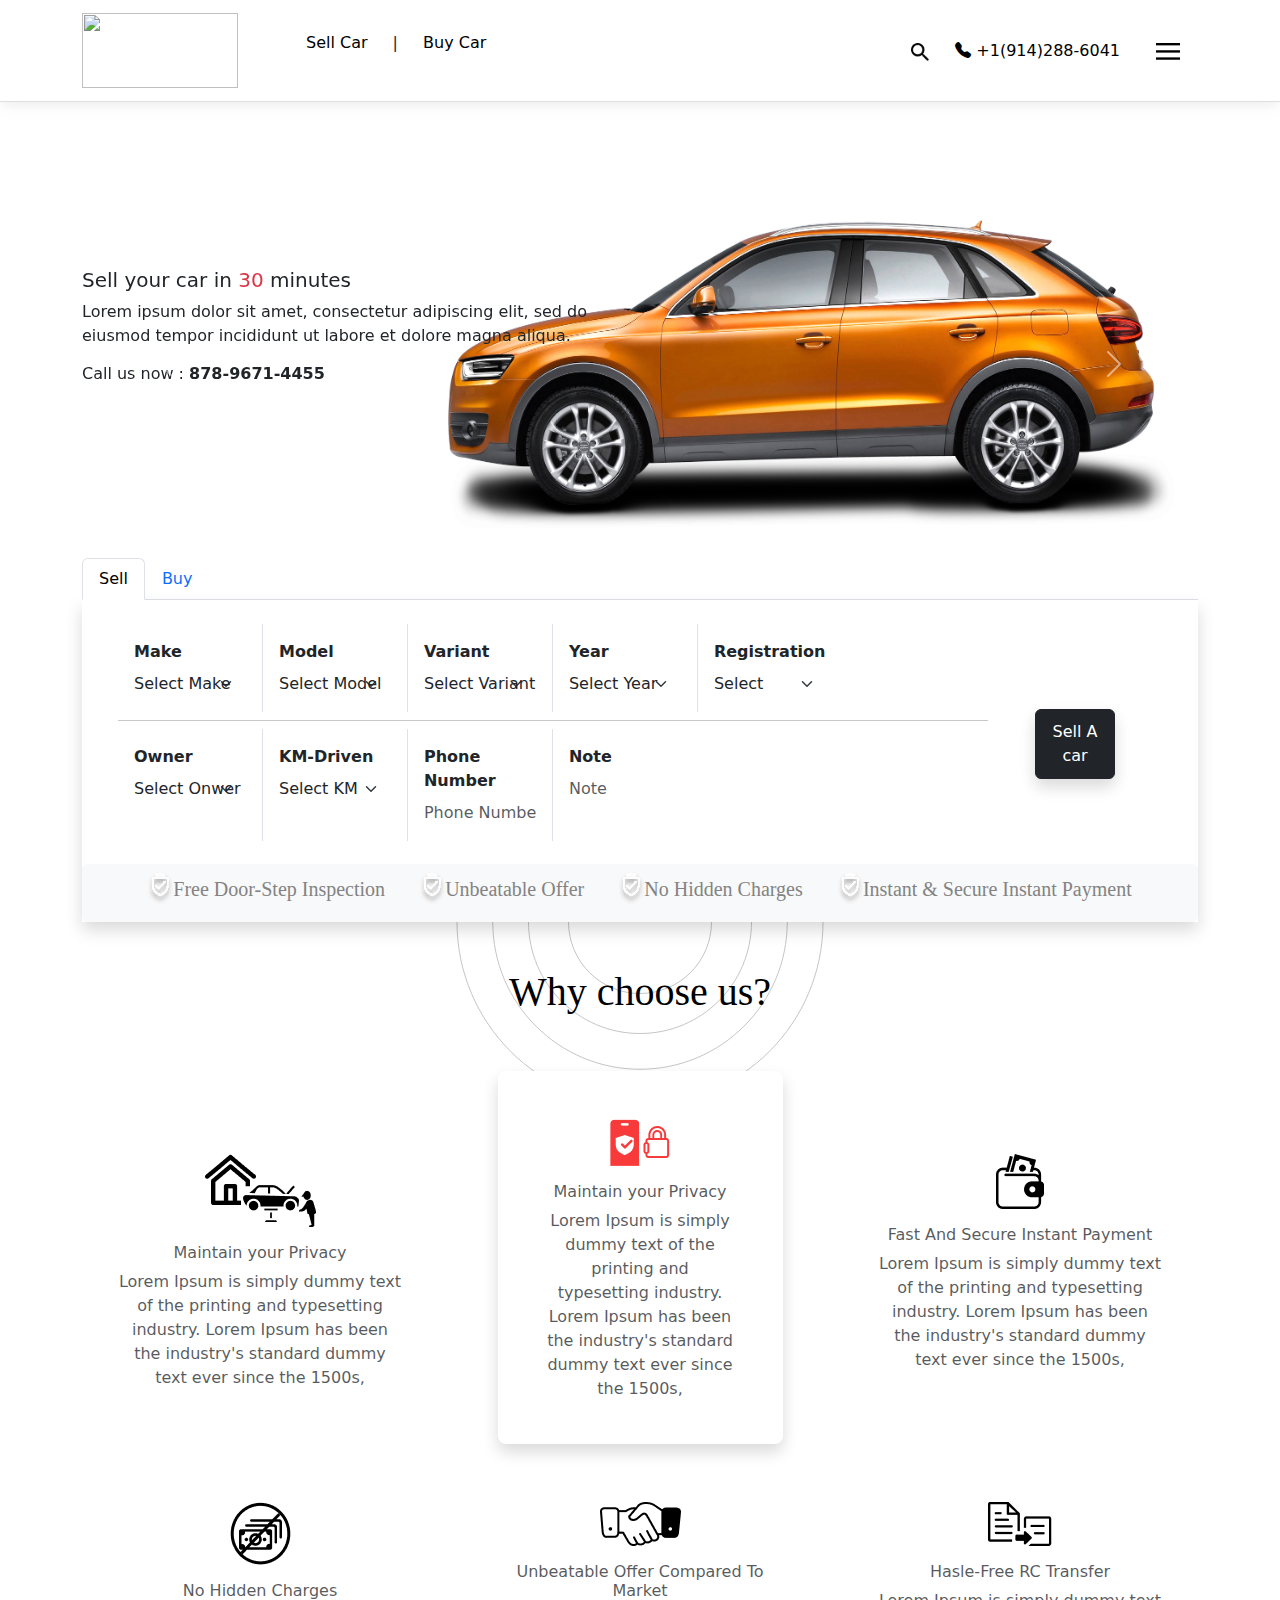
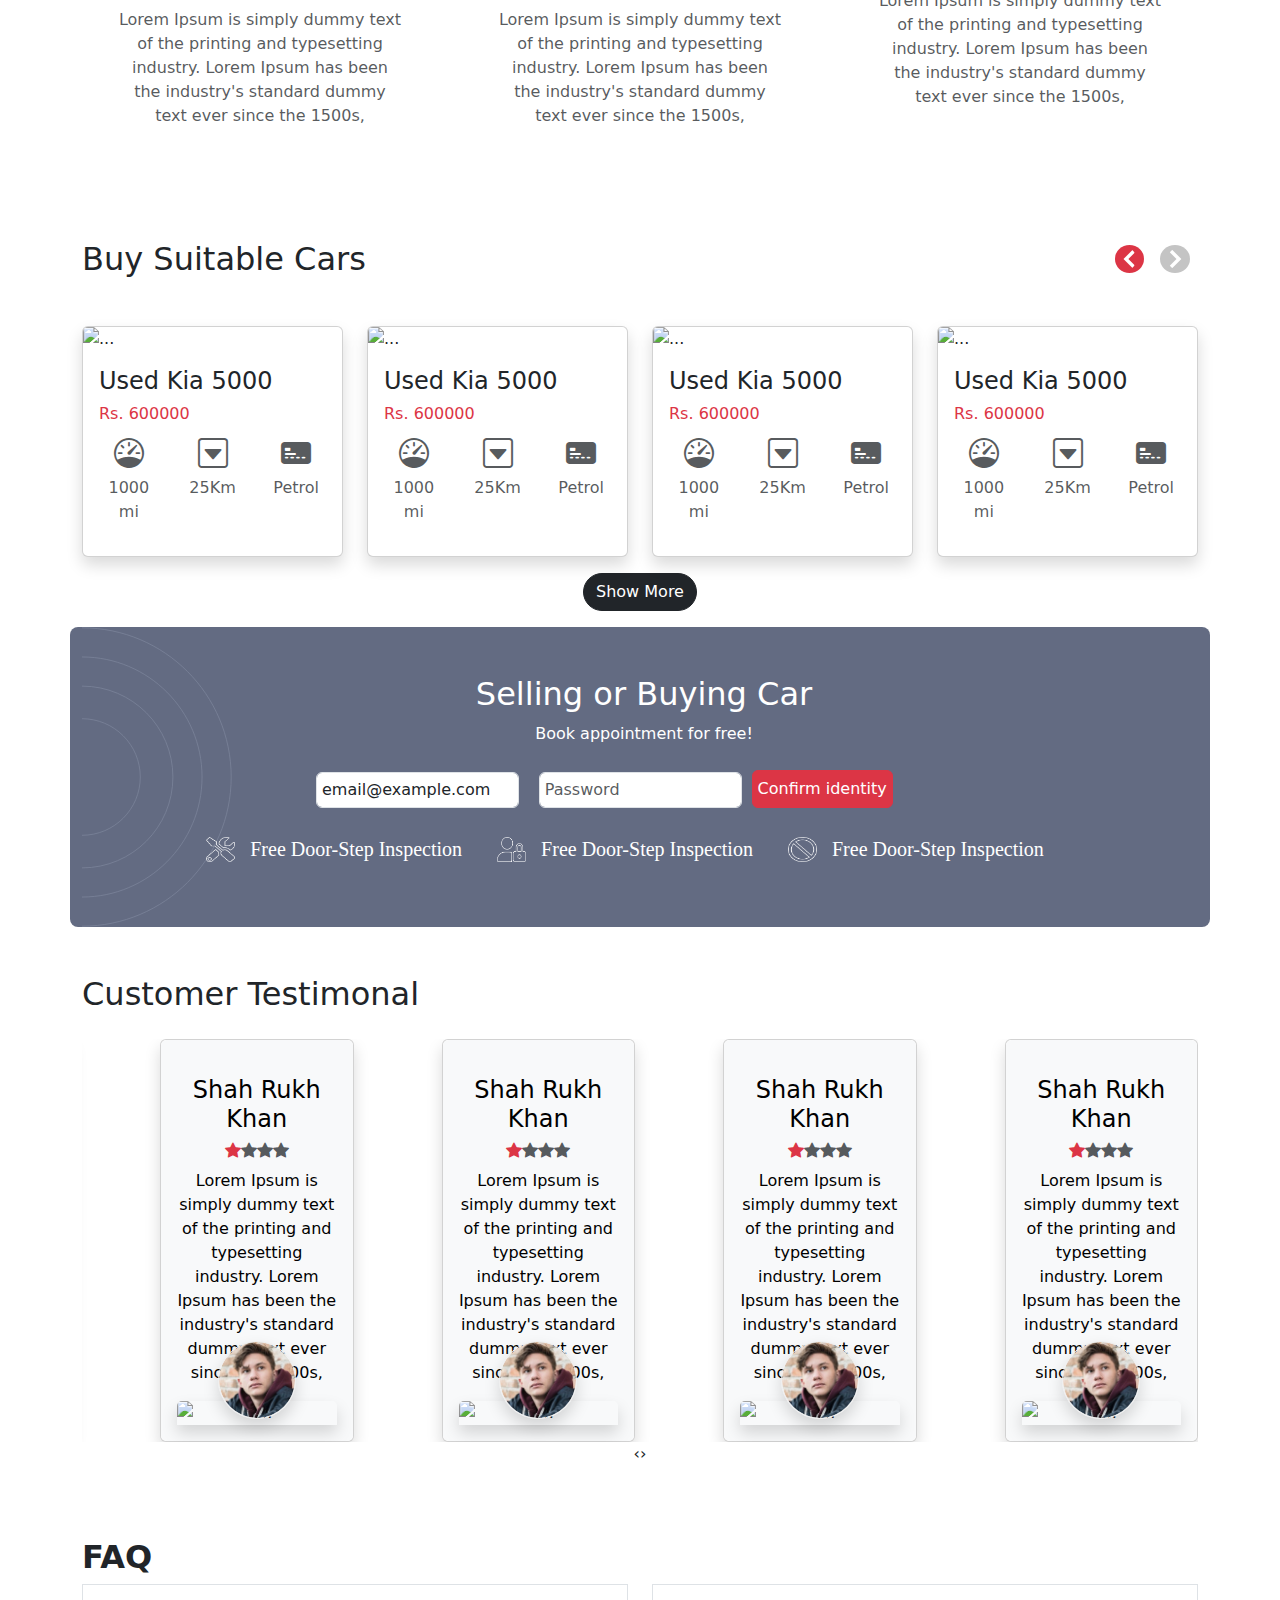
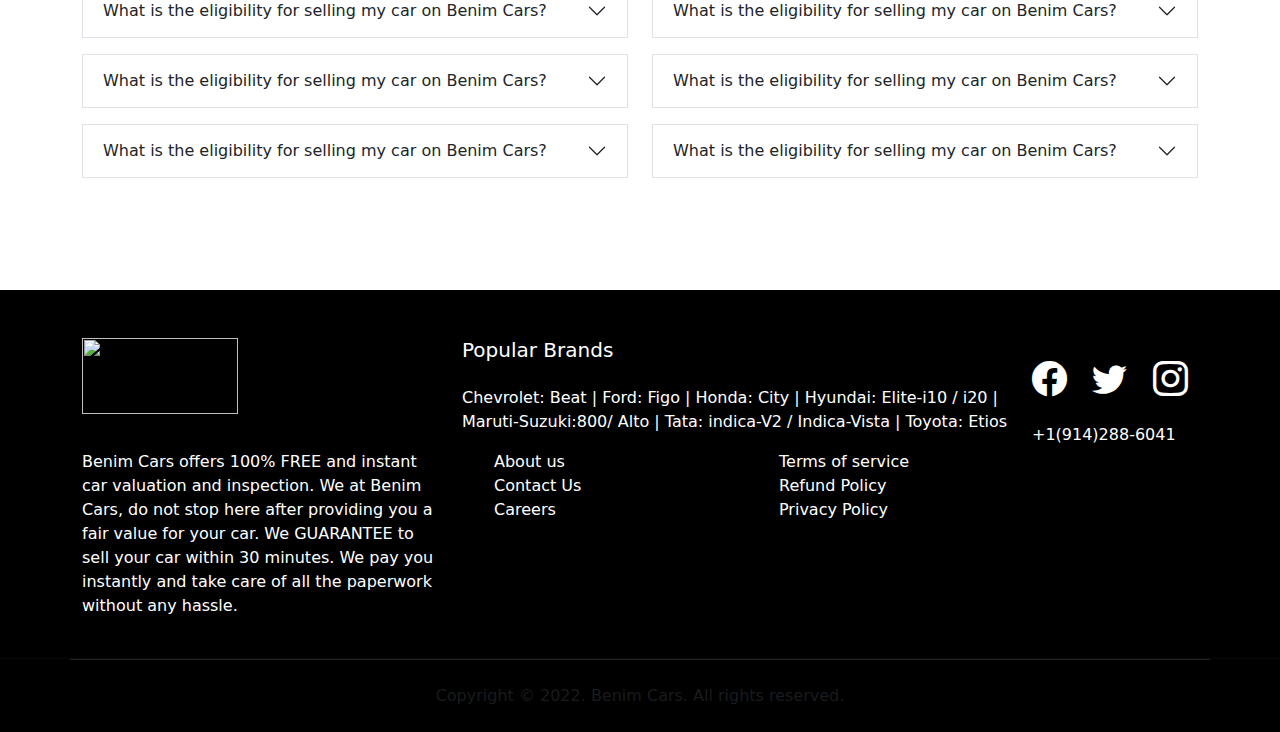
==== commit bbb6261d: "Update index.html" ====
--- a/index.html
+++ b/index.html
@@ -14,6 +14,15 @@
 
     <script src="https://cdn.jsdelivr.net/npm/bootstrap@5.1.3/dist/js/bootstrap.bundle.min.js"></script>
     <script>
+//         $(document).ready(function () {
+//         $('.owl-carousel').owlCarousel({
+//     loop: true,
+//     margin: 5,
+//     dots: true,
+//     nav: true,
+//     items: 3,
+// })
+// })
         $(document).ready(function () {
             var owl = $('.owl-carousel');
             owl.owlCarousel({
@@ -24,8 +33,8 @@
                     0: {
                         items: 1
                     },
-                    300: {
-                        items: 4
+                    350: {
+                        items: 1
                     },
                     1000: {
                         items: 4
@@ -852,4 +861,4 @@
 
 </body>
 
-</html>+</html>
--- a/css/theme.css
+++ b/css/theme.css
@@ -86,23 +86,52 @@
     top: 30%;
     left: 10%;
 }
+.item h4
+{margin-top: 20px;}
 
 .cust-testi {
     border-radius: 50%;
-    position: relative;
-    top: -55px;
-    text-align: center;
-    left: 8%;
-    width: auto;
-    border: 1px solid #eee;
-    margin-bottom: -35px;
-    z-index: 999;
+position: relative;
+top: 1px;
+text-align: center;
+left: 50%;
+width: auto;
+border: 1px solid #eee;
+z-index: 999;
+bottom: auto;
 }
 
 .custom-form-centered {
     margin: 0 auto;
     width: 700px;
 }
+
+.product-gallery-thumblist-item {
+    display: block;
+    position: relative;
+    width: auto;
+    height: auto;
+    margin: .625rem;
+    transition: border-color .2s ease-in-out;
+    border: 1px solid #e3e9ef;
+      border-top-color: rgb(227, 233, 239);
+      border-right-color: rgb(227, 233, 239);
+      border-bottom-color: rgb(227, 233, 239);
+      border-left-color: rgb(227, 233, 239);
+    border-radius: .3125rem;
+    text-decoration: none !important;
+    overflow: hidden;
+    float: left;
+  }
+  .cust-nv  {
+    width: 100%;
+    -webkit-animation: navbar-show .25s;
+    animation: navbar-show .25s;
+    box-shadow: 0 .25rem .5625rem -0.0625rem rgba(34, 13, 13, 0.03),0 .275rem 1.25rem -0.0625rem rgba(0,0,0,.05);
+    z-index: 1030;
+    border-bottom: 1px solid #dfdfdf;
+    margin-bottom: 20px;
+  }
 
 .custom-form-centered input {
     width: 30%;
@@ -333,7 +362,7 @@
 }
 
 .item {
-    align-items: center;
+    align-items: last baseline;
     color: white;
     display: flex;
     height: auto;
@@ -387,7 +416,7 @@
     color: #fff;
     /* background-image: url('../images/buy_ban.jpeg'); */
     background-repeat: no-repeat;
-    height: 300px;
+    height: auto;
     background-position: center center;
     background-origin: content-box;
     background-size: contain;
@@ -396,6 +425,8 @@
 .cust-nv .navbar-expand-sm .navbar-nav .dropdown-menu {
     top: 65px !important;
 }
+
+
 
 /* responsive */
 /* // X-Small devices (portrait phones, less than 576px) */
@@ -403,7 +434,16 @@
     .cst-dv {
         max-width: 100% !important;
     }
-
+    .mob-txt .mob-cnt
+    {
+        width: 100%;
+        margin: 0 auto;
+        text-align: center;
+        overflow: hidden;
+        float: left;
+        position: relative;
+        padding: 5px 0px;
+    }
     .cust-nv ul.m-link {
         position: absolute;
         top: 33px;
@@ -501,9 +541,49 @@
     }
    .carousel-caption
    {display: none;}
-
-}
-
+   .rect-bg {
+    background-color: #636B82;
+    color: #fff;
+    /* background-image: url('../images/buy_ban.jpeg'); */
+    background-repeat: no-repeat;
+    height: auto;
+    background-position: center center;
+    background-origin: content-box;
+    background-size: contain;
+    width: 100%;
+    margin: 0;
+   }
+   .mob-txt, .mob-txt h2, .mob-txt .btn
+   {
+    text-align: center;
+    float: none !important;
+    width: 100%;
+    margin: 0 auto;
+   }
+   .cust-testi {
+    border-radius: 50%;
+    position: absolute;
+    top: -40px;
+    text-align: center;
+    left: 40%;
+    width: auto !important;
+    border: 1px solid #eee;
+    z-index: 999;
+    bottom: auto;
+    }
+    .owl-carousel .owl-stage-outer {
+        position: relative;
+        overflow: visible !important;
+        -webkit-transform: translate3d(0,0,0);
+    }
+    .owl-prev{
+font-size: 15px;
+    }
+    owl-next
+    {
+        font-size: 15px;
+    }
+}
 
 /* // Small devices (landscape phones, less than 768px) */
 @media (max-width: 767.98px) {
@@ -522,4 +602,4 @@
 @media (max-width: 1399.98px) {}
 
 /* // XX-Large devices (larger desktops) */
-/* // No media query since the xxl breakpoint has no upper bound on its width */+/* // No media query since the xxl breakpoint has no upper bound on its width */
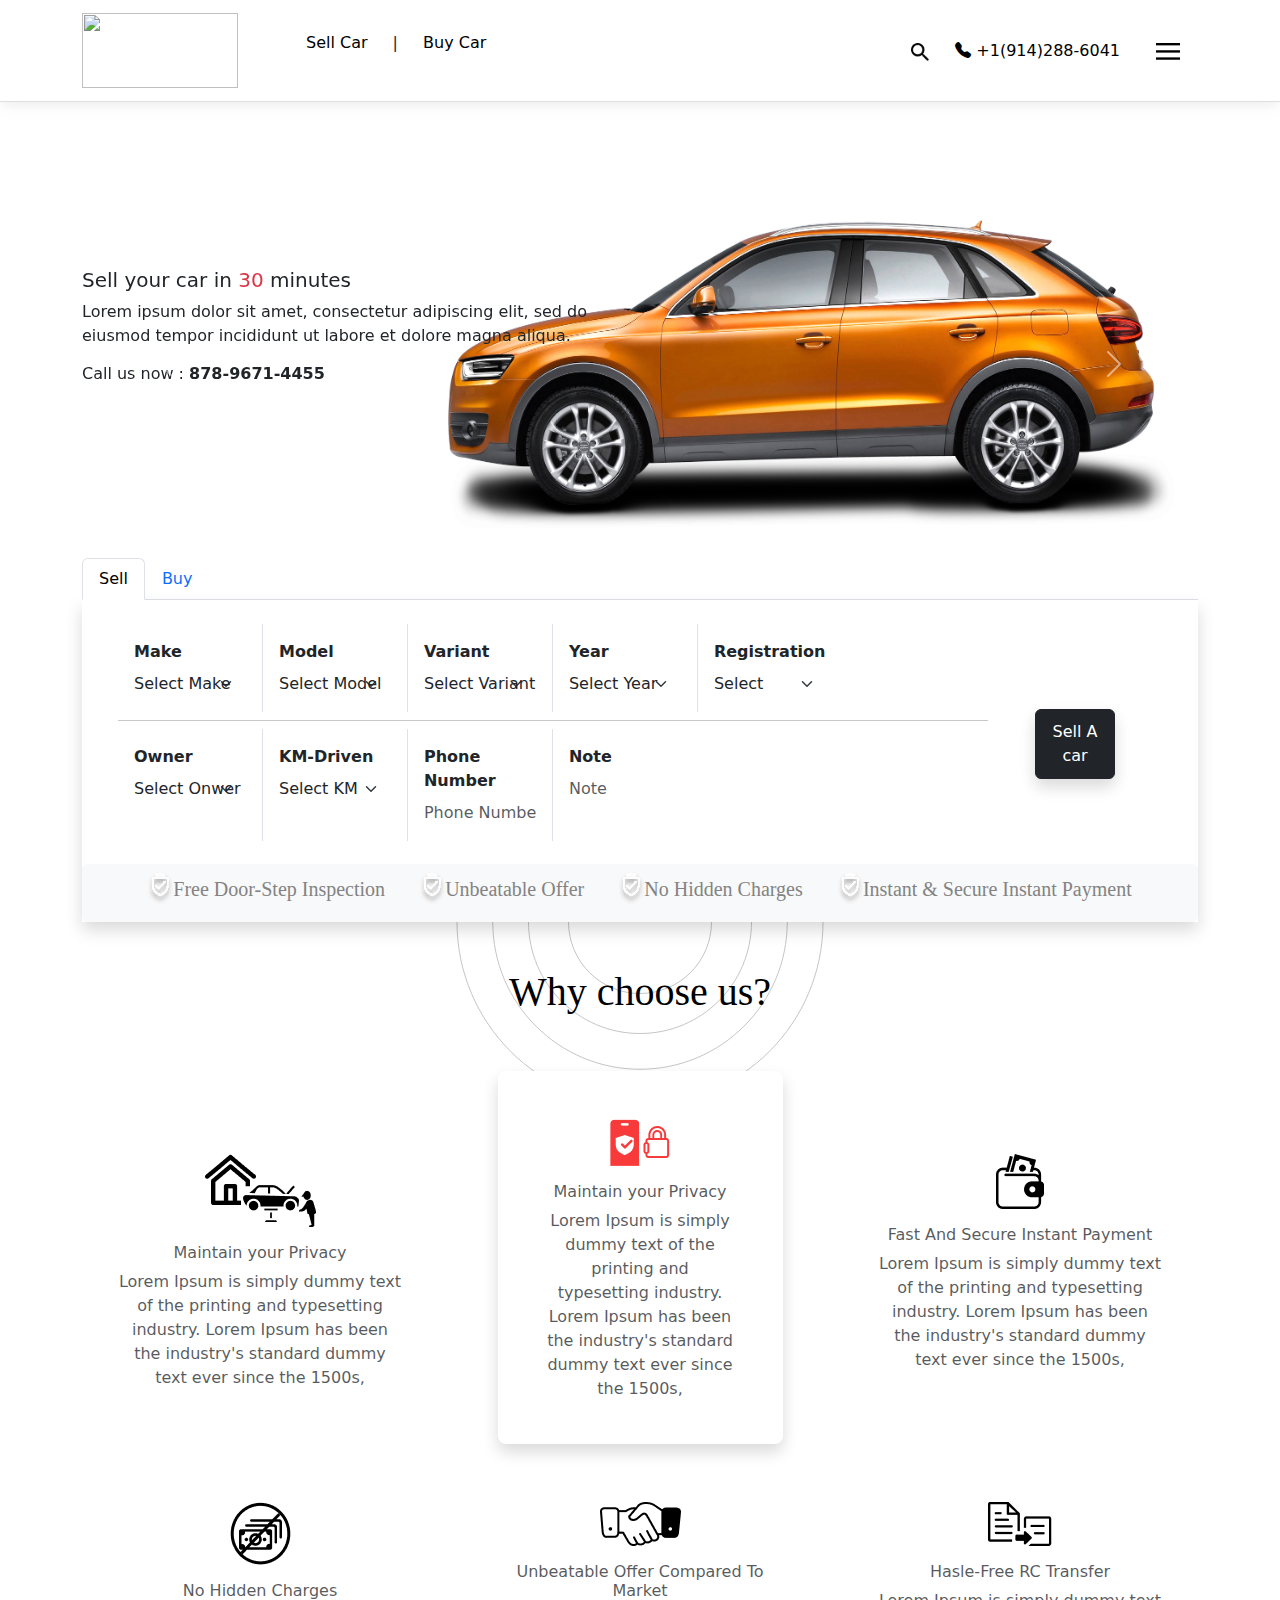
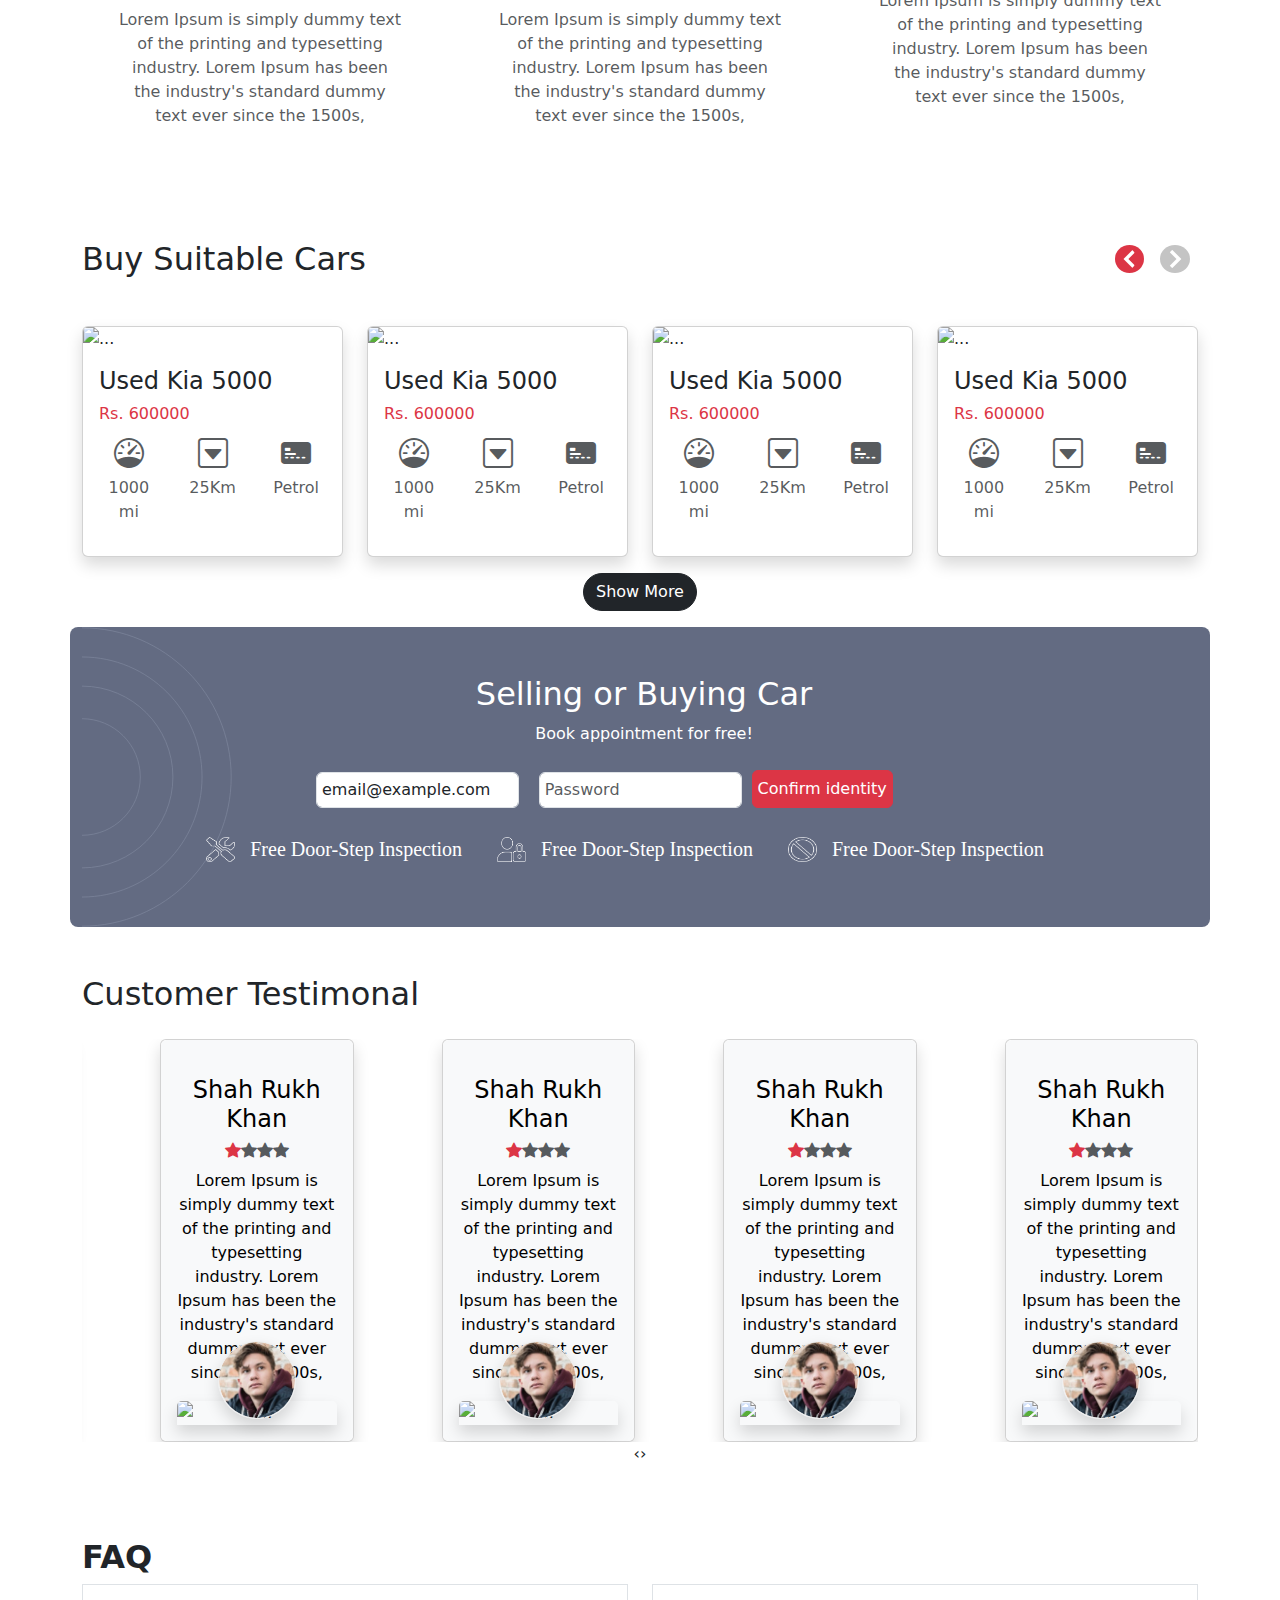
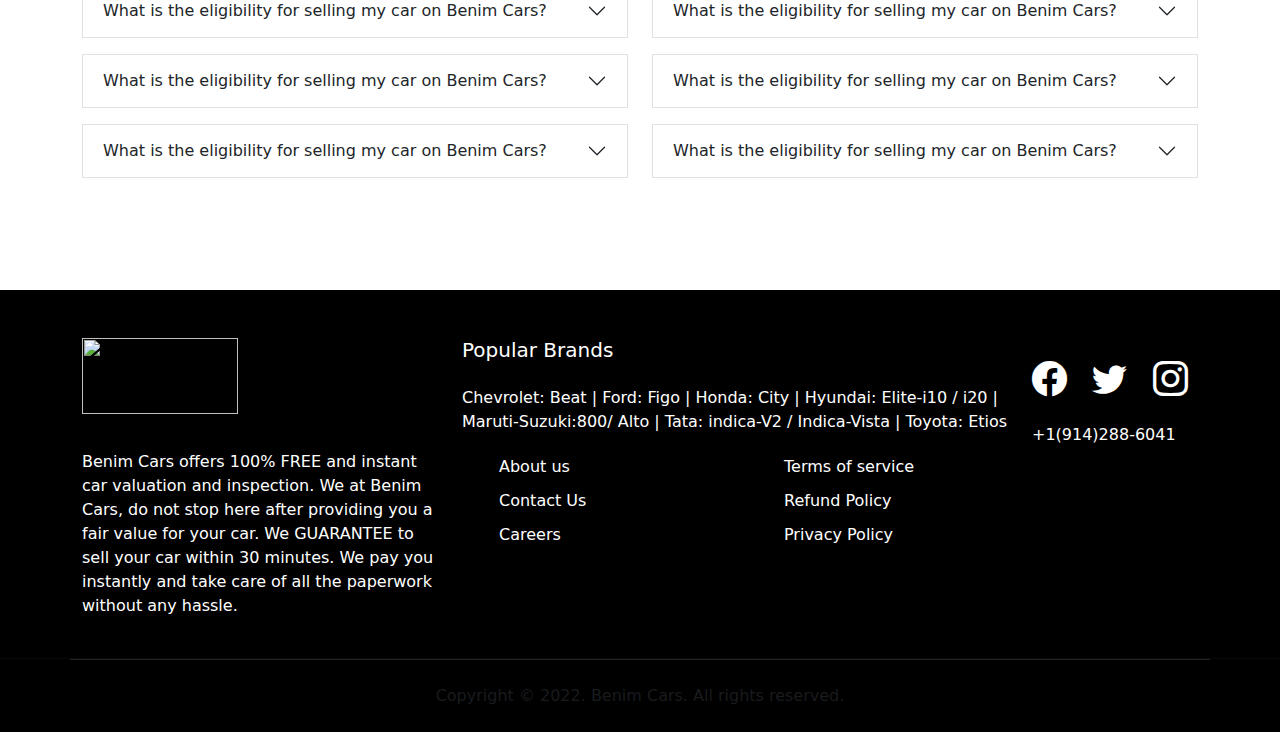
==== commit d6f8170b: "Update index.html" ====
--- a/index.html
+++ b/index.html
@@ -3,8 +3,9 @@
 
 <head>
     <title>Bootstrap Example</title>
-    <meta charset="utf-8" />
-    <meta name="viewport" content="width=device-width, initial-scale=1" />
+    <!-- <meta charset="utf-8" />
+    <meta name="viewport" content="width=device-width, initial-scale=1" /> -->
+    <meta charset="utf-8" name="viewport" content="width=device-width, initial-scale=1.0">
     <script src="https://cdnjs.cloudflare.com/ajax/libs/jquery/3.4.1/jquery.min.js"></script>
 
     <link href="https://cdn.jsdelivr.net/npm/bootstrap@5.1.3/dist/css/bootstrap.min.css" rel="stylesheet" />
@@ -14,15 +15,6 @@
 
     <script src="https://cdn.jsdelivr.net/npm/bootstrap@5.1.3/dist/js/bootstrap.bundle.min.js"></script>
     <script>
-//         $(document).ready(function () {
-//         $('.owl-carousel').owlCarousel({
-//     loop: true,
-//     margin: 5,
-//     dots: true,
-//     nav: true,
-//     items: 3,
-// })
-// })
         $(document).ready(function () {
             var owl = $('.owl-carousel');
             owl.owlCarousel({
@@ -545,7 +537,7 @@
     </div>
 
     <!--testi start-->
-    <section id="demos">
+    <section id="demos" class="testimonal">
         <div class="container pt-5 text-center">
             <h2 style="text-align: left;margin-bottom: 25px;">Customer Testimonal</h2>
             <div class="row">
--- a/css/theme.css
+++ b/css/theme.css
@@ -148,6 +148,7 @@
 
 footer ul li {
     list-style: none;
+    padding: 5px;
 }
 
 .cstm-icn img {
@@ -576,12 +577,24 @@
         overflow: visible !important;
         -webkit-transform: translate3d(0,0,0);
     }
-    .owl-prev{
-font-size: 15px;
-    }
-    owl-next
+    .owl-prev span{
+        font-size: 25px;
+        border: 1px solid #c1c1c1;
+        border-radius: 5%;
+        padding: 4px 10px 8px;
+        margin: 20px 10px;
+        line-height: 10px;
+        float: left;
+    }
+   .owl-next span
     {
-        font-size: 15px;
+        font-size: 25px;
+        border: 1px solid #c1c1c1;
+        border-radius: 5%;
+        padding: 4px 10px 8px;
+        margin: 20px 10px;
+        line-height: 10px;
+        float: left;
     }
 }
 
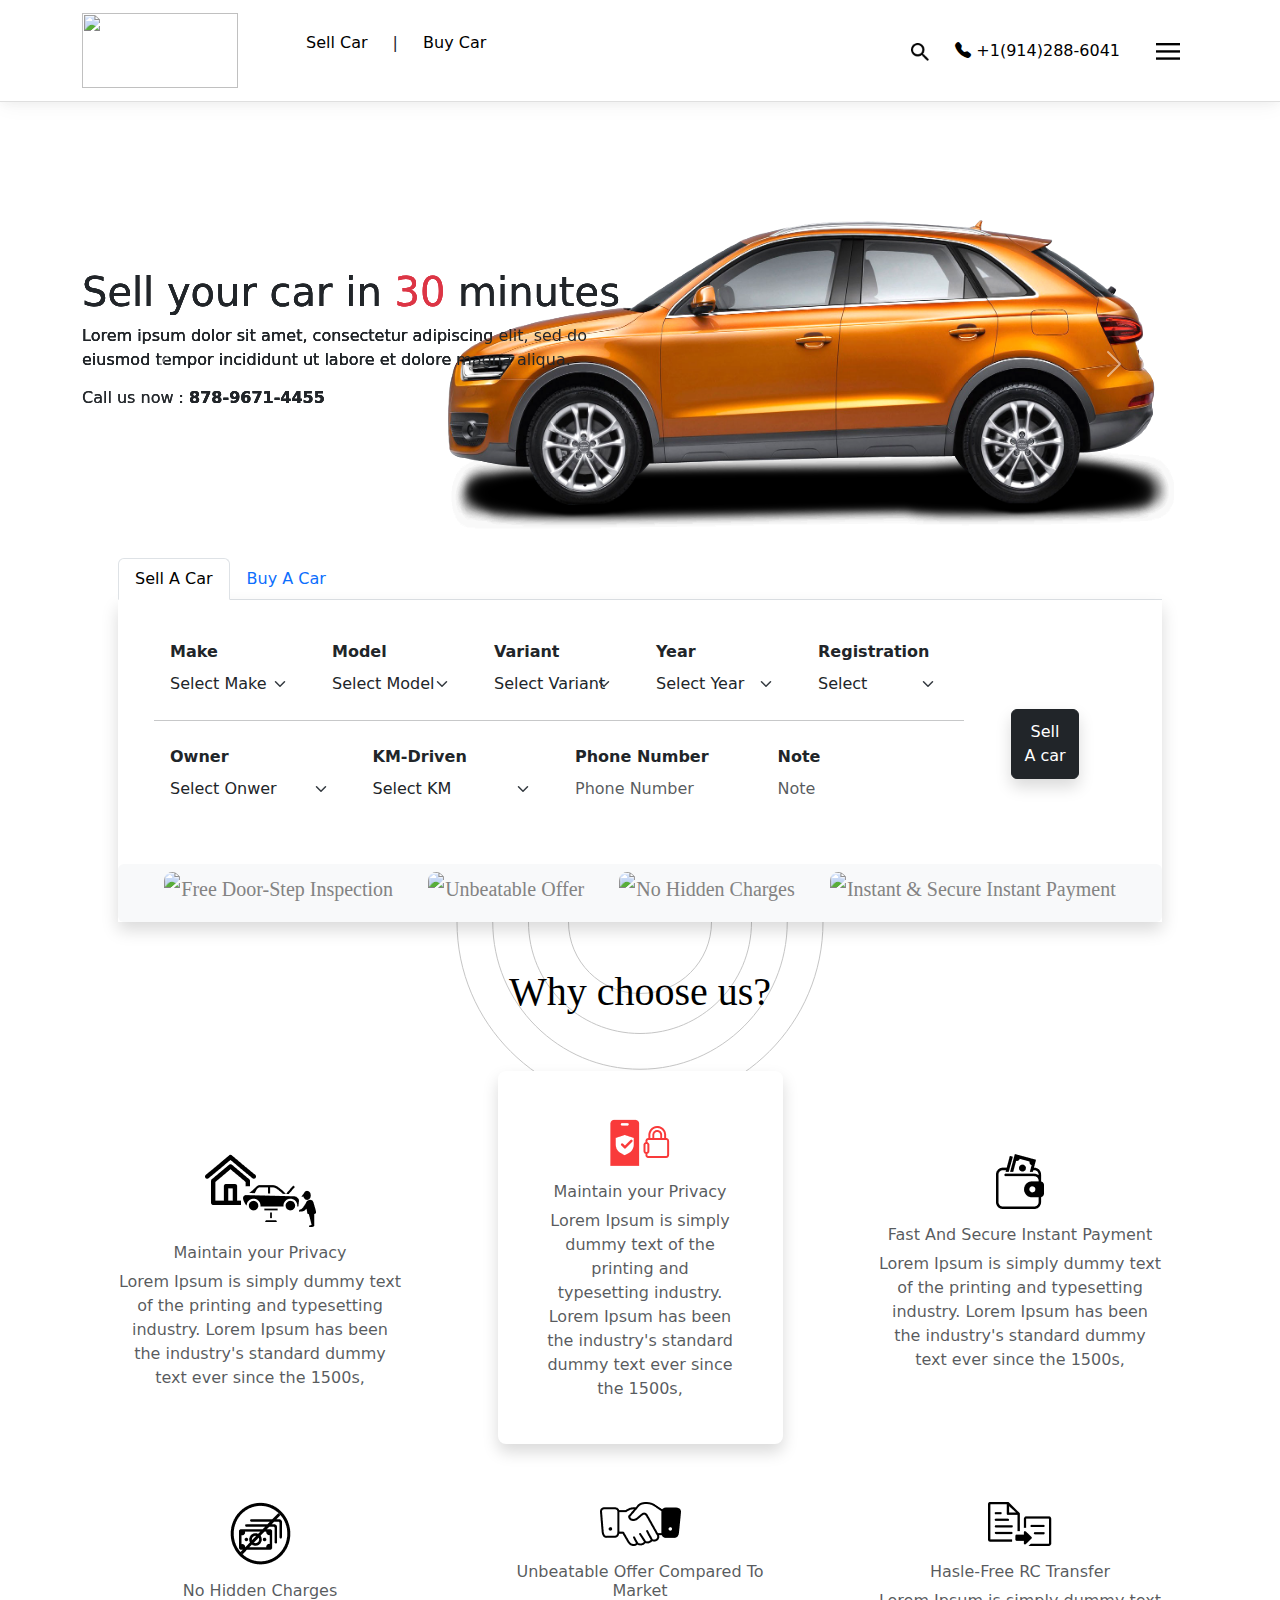
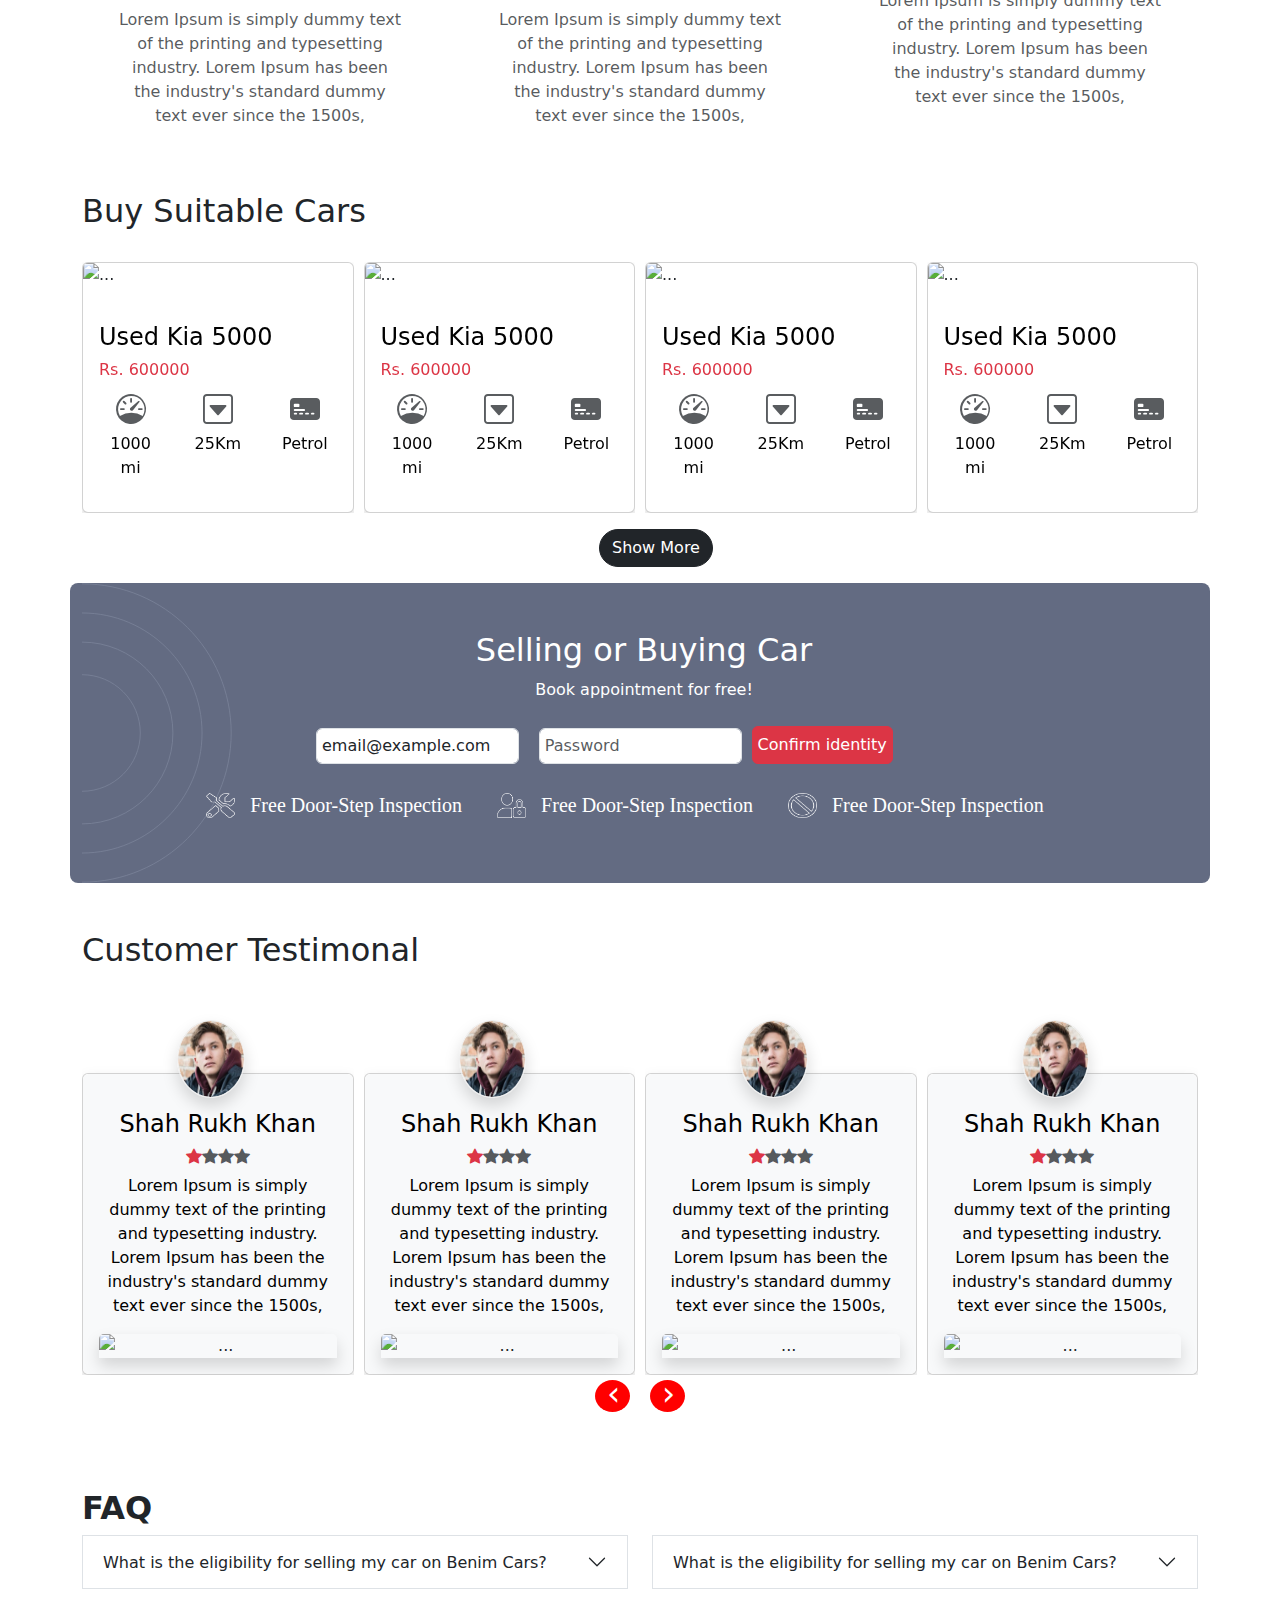
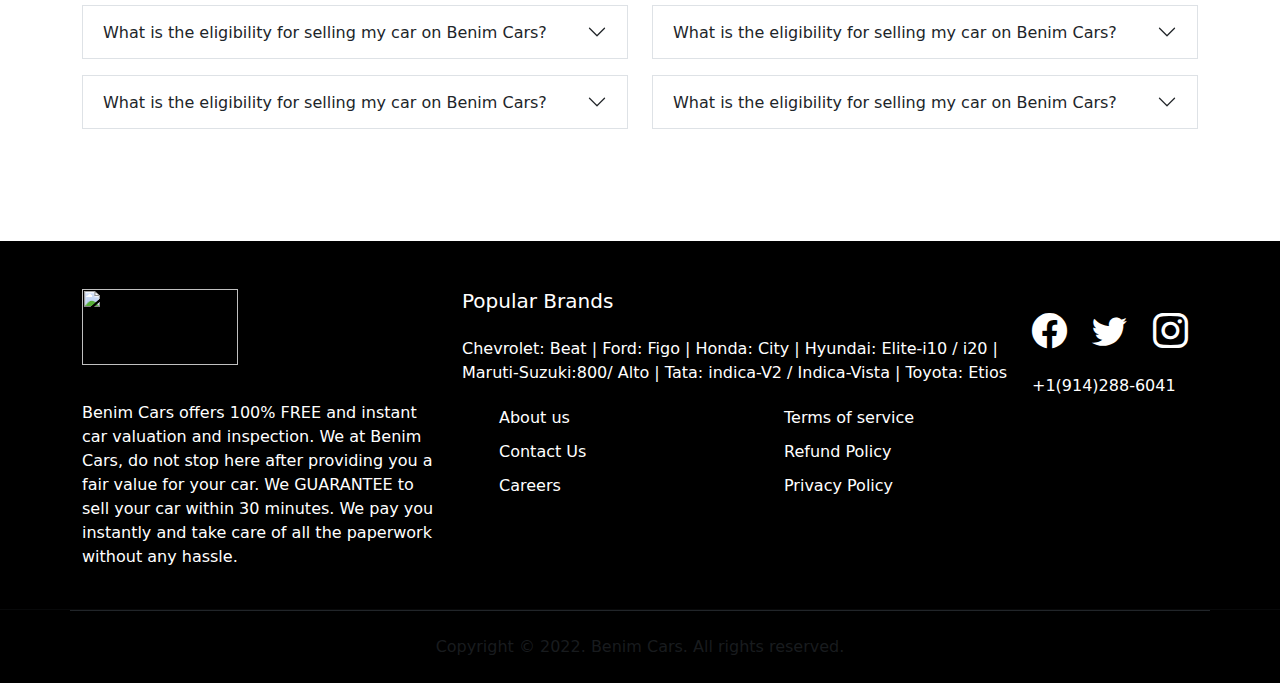
==== commit 54de37d8: "Update index.html" ====
--- a/index.html
+++ b/index.html
@@ -15,8 +15,9 @@
 
     <script src="https://cdn.jsdelivr.net/npm/bootstrap@5.1.3/dist/js/bootstrap.bundle.min.js"></script>
     <script>
+       // $.noConflict();
         $(document).ready(function () {
-            var owl = $('.owl-carousel');
+            var owl = $('.testimonal .owl-carousel');
             owl.owlCarousel({
                 margin: 10,
                 nav: true,
@@ -35,6 +36,21 @@
             })
         })
     </script>
+    <script>
+         $(document).ready(function () {
+        var owl = $('.prd-slider .owl-carousel');
+        owl.owlCarousel({
+            items:4, 
+        // items change number for slider display on desktop
+        nav: true,
+            loop:true,
+            margin:10,
+            autoplay:true,
+            autoplayTimeout:3000,
+            autoplayHoverPause:true
+        });
+    })
+    </script>
 </head>
 
 <body>
@@ -82,14 +98,15 @@
             </ul>
         </div>
     </nav>
+    <section class="main-slider">
     <div class="container pt-5">
         <div id="demo" class="carousel slide" data-bs-ride="carousel">
             <!-- Indicators/dots -->
-            <div class="carousel-indicators">
+            <!-- <div class="carousel-indicators">
                 <button type="button" data-bs-target="#demo" data-bs-slide-to="0" class="active"></button>
                 <button type="button" data-bs-target="#demo" data-bs-slide-to="1"></button>
                 <button type="button" data-bs-target="#demo" data-bs-slide-to="2"></button>
-            </div>
+            </div> -->
 
             <!-- The slideshow/carousel -->
             <div class="carousel-inner">
@@ -97,14 +114,46 @@
                     <img src="images/carslid.png" alt="Los Angeles" class="img-fluid d-block float-end"
                         style="width: 800px; height: 400px" />
                     <div class="carousel-caption text-start text-dark">
-                        <h5>
+                        <h1>
                             Sell your car in <span class="text-danger">30</span> minutes
-                        </h5>
+                        </h1>
                         <p>
                             Lorem ipsum dolor sit amet, consectetur adipiscing elit, sed do<br />
                             eiusmod tempor incididunt ut labore et dolore magna aliqua.
                         </p>
-                        <h6>Call us now : <b>878-9671-4455</b></h6>
+                        <h6><span class="text-muted font-weight-normal">Call us now</span> : <b>878-9671-4455</b></h6>
+                        <!-- <h3>Sell your car in 30 minutes</h3>
+                    <p>We love the Big Apple!</p> -->
+                    </div>
+                </div>
+                <div class="carousel-item active custom-main_slid">
+                    <img src="images/carslid.png" alt="Los Angeles" class="img-fluid d-block float-end"
+                        style="width: 800px; height: 400px" />
+                    <div class="carousel-caption text-start text-dark">
+                        <h1>
+                            Sell your car in <span class="text-danger">30</span> minutes
+                        </h1>
+                        <p>
+                            Lorem ipsum dolor sit amet, consectetur adipiscing elit, sed do<br />
+                            eiusmod tempor incididunt ut labore et dolore magna aliqua.
+                        </p>
+                        <h6><span class="text-muted font-weight-normal">Call us now</span> : <b>878-9671-4455</b></h6>
+                        <!-- <h3>Sell your car in 30 minutes</h3>
+                    <p>We love the Big Apple!</p> -->
+                    </div>
+                </div>
+                <div class="carousel-item active custom-main_slid">
+                    <img src="images/carslid.png" alt="Los Angeles" class="img-fluid d-block float-end"
+                        style="width: 800px; height: 400px" />
+                    <div class="carousel-caption text-start text-dark">
+                        <h1>
+                            Sell your car in <span class="text-danger">30</span> minutes
+                        </h1>
+                        <p>
+                            Lorem ipsum dolor sit amet, consectetur adipiscing elit, sed do<br />
+                            eiusmod tempor incididunt ut labore et dolore magna aliqua.
+                        </p>
+                        <h6><span class="text-muted font-weight-normal">Call us now</span> : <b>878-9671-4455</b></h6>
                         <!-- <h3>Sell your car in 30 minutes</h3>
                     <p>We love the Big Apple!</p> -->
                     </div>
@@ -113,9 +162,9 @@
                     <img src="images/carslid.png" alt="Los Angeles" class="img-fluid d-block float-end"
                         style="width: 800px; height: 400px" />
                     <div class="carousel-caption text-start text-dark">
-                        <h5>
+                        <h1>
                             Sell your car in <span class="text-danger">30</span> minutes
-                        </h5>
+                        </h1>
                         <p>
                             Lorem ipsum dolor sit amet, consectetur adipiscing elit, sed do<br />
                             eiusmod tempor incididunt ut labore et dolore magna aliqua.
@@ -126,9 +175,9 @@
                     <img src="images/carslid.png" alt="Los Angeles" class="img-fluid d-block float-end"
                         style="width: 800px; height: 400px" />
                     <div class="carousel-caption text-start text-dark">
-                        <h5>
+                        <h1>
                             Sell your car in <span class="text-danger">30</span> minutes
-                        </h5>
+                        </h1>
                         <p>
                             Lorem ipsum dolor sit amet, consectetur adipiscing elit, sed do<br />
                             eiusmod tempor incididunt ut labore et dolore magna aliqua.
@@ -146,15 +195,18 @@
             </button>
         </div>
     </div>
-    <div class="container">
+    </section>
+    <section class="sel-buy_tab">
+    <div class="container px-5">
         <div class="justify-content-center">
             <!-- Nav tabs -->
             <ul class="nav nav-tabs" role="tablist">
                 <li class="nav-item">
-                    <a class="nav-link active" data-bs-toggle="tab" href="#home">Sell</a>
+                    <a class="nav-link active" data-bs-toggle="tab" href="#home">Sell A Car</a>
                 </li>
                 <li class="nav-item">
-                    <a class="nav-link" data-bs-toggle="tab" href="#menu1">Buy</a>
+                    <a class="nav-link" href="http://127.0.0.1:5500/buy-car.html">Buy A Car</a>
+                    <!-- <a class="nav-link" data-bs-toggle="tab" href="#menu1">Buy A Car</a> -->
                 </li>
             </ul>
 
@@ -166,7 +218,7 @@
                         <div class="row px-5">
                             <div class="col-sm-10">
                                 <div class="row">
-                                    <div class="col-lg-2 col-md-3 col-sm-6 border-end p-3 m-st">
+                                    <div class="col p-3 m-st">
                                         <label class="form-label font-weight-bold custb">Make</label>
                                         <select class="form-select">
                                             <option>Select Make</option>
@@ -175,7 +227,7 @@
                                             <option>4</option>
                                         </select>
                                     </div>
-                                    <div class="col-lg-2 col-md-3 col-sm-6 border-end p-3 m-st">
+                                    <div class="col p-3 m-st">
                                         <label class="form-label font-weight-bold custb">Model</label>
                                         <select class="form-select">
                                             <option>Select Model</option>
@@ -184,7 +236,7 @@
                                             <option>4</option>
                                         </select>
                                     </div>
-                                    <div class="col-lg-2 col-md-3 col-sm-6 border-end p-3 m-st">
+                                    <div class="col p-3 m-st">
                                         <label class="form-label font-weight-bold custb">Variant</label>
                                         <select class="form-select">
                                             <option>Select Variant</option>
@@ -193,7 +245,7 @@
                                             <option>4</option>
                                         </select>
                                     </div>
-                                    <div class="col-lg-2 col-md-3 col-sm-6 border-end p-3 m-st">
+                                    <div class="col p-3 m-st">
                                         <label class="form-label font-weight-bold custb">Year</label>
                                         <select class="form-select">
                                             <option>Select Year</option>
@@ -202,7 +254,7 @@
                                             <option>4</option>
                                         </select>
                                     </div>
-                                    <div class="col-lg-2 col-md-3 col-sm-6 p-3 m-st">
+                                    <div class="col p-3 m-st">
                                         <label class="form-label font-weight-bold custb">Registration</label>
                                         <select class="form-select">
                                             <option>Select</option>
@@ -212,7 +264,7 @@
                                         </select>
                                     </div>
                                     <hr class="hr-light my-2">
-                                    <div class="col-lg-2 col-md-3 col-sm-6 border-end p-3 m-st">
+                                    <div class="col p-3 m-st">
                                         <label class="form-label font-weight-bold custb">Owner</label>
                                         <select class="form-select">
                                             <option>Select Onwer</option>
@@ -221,7 +273,7 @@
                                             <option>4</option>
                                         </select>
                                     </div>
-                                    <div class="col-lg-2 col-md-3 col-sm-6 border-end p-3 m-st">
+                                    <div class="col p-3 m-st">
                                         <label class="form-label font-weight-bold custb">KM-Driven</label>
                                         <select class="form-select">
                                             <option>Select KM</option>
@@ -230,12 +282,13 @@
                                             <option>4</option>
                                         </select>
                                     </div>
-                                    <div class="col-lg-2 col-md-3 col-sm-6 border-end p-3 m-st">
+                                    <div class="col p-3 m-st">
                                         <label class="form-label font-weight-bold custb">Phone Number</label>
                                         <input type="email" class="form-control" id="exampleFormControlInput1"
                                             placeholder="Phone Number">
                                     </div>
-                                    <div class="col-lg-2 col-md-3 col-sm-6 p-3 m-st">
+                                    <!-- <div class="col-lg-2 col-md-3 col-sm-6 p-3 m-st"> -->
+                                        <div class="col p-3 m-st">
                                         <label class="form-label font-weight-bold custb">Note</label>
                                         <input type="email" class="form-control" id="exampleFormControlInput1"
                                             placeholder="Note">
@@ -249,32 +302,32 @@
                     </form>
                     <div class="bg-light p-2 text-center text-muted rounded mt-0">
                         <div class="cstm-icn txt-note">
-                            <span> <img src="images/icn1.jpeg" alt="free" class="d-block"
-                                    style="width: 25px; height: 32px" /></span>
+                            <span> <img src="images/Frame 13.svg" alt="free" class="d-block"
+                                    style="width: 17px;height: 24px;" /></span>
                             Free Door-Step Inspection &nbsp;&nbsp;&nbsp;&nbsp;&nbsp;
                         </div>
-                        <div class="cstm-icn txt-note"><span></span> <img src="images/icn1.jpeg" alt="free"
-                                class="d-block float-start" style="width: 25px; height: 32px" /></span>
+                        <div class="cstm-icn txt-note"><span></span> <img src="images/Frame 13.svg" alt="free"
+                                class="d-block float-start" style="width: 17px;height: 24px;" /></span>
                             <span> Unbeatable Offer &nbsp;&nbsp;&nbsp;&nbsp;&nbsp;</span>
                         </div>
-                        <div class="cstm-icn txt-note"><span><img src="images/icn1.jpeg" alt="free"
-                                    class="d-block float-start" style="width: 25px; height: 32px" /></span>
+                        <div class="cstm-icn txt-note"><span><img src="images/Frame 13.svg" alt="free"
+                                    class="d-block float-start" style="width: 17px;height: 24px;" /></span>
                             <span> No Hidden Charges &nbsp;&nbsp;&nbsp;&nbsp;&nbsp;</span>
                         </div>
-                        <div class="cstm-icn txt-note"><span> <img src="images/icn1.jpeg" alt="free"
-                                    class="d-block float-start" style="width: 25px; height: 32px" /></span>
+                        <div class="cstm-icn txt-note"><span> <img src="images/Frame 13.svg" alt="free"
+                                    class="d-block float-start" style="width: 17px;height: 24px;" /></span>
                             <span>Instant & Secure Instant Payment</span>
                         </div>
                     </div>
                 </div>
-                <div id="menu1" class="container tab-pane fade">
+                <!-- <div id="menu1" class="container tab-pane fade">
                     <br />
                     <h3>Menu 1</h3>
                     <p>
                         Ut enim ad minim veniam, quis nostrud exercitation ullamco laboris
                         nisi ut aliquip ex ea commodo consequat.
                     </p>
-                </div>
+                </div> -->
             </div>
         </div>
     </div>
@@ -302,7 +355,7 @@
                 </div></div></div></div> -->
 
 
-
+</section>
     <div class="text-center text-muted">
 
         <div class="container">
@@ -369,20 +422,53 @@
             </div>
         </div>
     </div>
-    <div class="container pt-5">
-        <div class="d-sm-flex align-items-center justify-content-between mb-3 mb-sm-4 pb-2">
-            <h2 class="text-dark mb-3 mb-sm-0">Buy Suitable Cars</h2>
-            <div class="d-flex align-items-center">
-
-                <img src="images/Vector(4).png" alt="prev"
-                    class="d-block float-end w-0 bg-danger rounded-circle py-1 px-2 mx-2" />
-                <img src="images/Vector(5).png" alt="next"
-                    class="d-block float-end w-30 btnlight rounded-circle py-1 px-2 mx-2" />
-
+     <!----------HTML slider code starts here------->
+     <section class="prd-slider">
+        <div class="container">
+            <div class="d-sm-flex align-items-center justify-content-between mb-3 mb-sm-4 pb-2">
+                <h2 class="text-dark mb-3 mb-sm-0">Buy Suitable Cars</h2>
+                <!-- <div class="d-flex align-items-center">
+        
+                    <img src="images/Vector(4).png" alt="prev"
+                        class="d-block float-end w-0 bg-danger rounded-circle py-1 px-2 mx-2" />
+                    <img src="images/Vector(5).png" alt="next"
+                        class="d-block float-end w-30 btnlight rounded-circle py-1 px-2 mx-2" />
+        
+                </div> -->
             </div>
-        </div>
-        <div class="row">
-            <div class="col-sm-3 pt-3">
+        <div class="owl-carousel owl-theme owl-loaded owl-drag">
+                    
+            <div class="owl-stage-outer">
+              
+              <div class="owl-stage" style="transform: translate3d(-1527px, 0px, 0px); transition: all 0.25s ease 0s; width: 3334px;">
+                
+                <div class="owl-item cloned" style="width: 128.906px; margin-right: 10px;"><div class="item">
+                    <div class="card shadow rounded-lg" style="width: auto;">
+                        <img src="https://media.istockphoto.com/photos/red-generic-sedan-car-isolated-on-white-background-3d-illustration-picture-id1189903200?k=20&m=1189903200&s=612x612&w=0&h=L2bus_XVwK5_yXI08X6RaprdFKF1U9YjpN_pVYPgS0o="
+                            class="card-img-top" alt="...">
+                        <div class="card-body">
+                            <h4>Used Kia 5000</h4>
+                            <h6 class="text-danger">Rs. 600000</h6>
+                            <div class="row text-center text-muted">
+                                <div class="col">
+                                    <i class="bi bi-speedometer" style="font-size: 30px;"></i>
+                                    <p>1000 mi</p>
+                                </div>
+                                <div class="col">
+                                    <i class="bi bi-caret-down-square" style="font-size: 30px;"></i>
+                                    <p>25Km</p>
+                                </div>
+                                <div class="col">
+                                    <i class="bi bi-credit-card-2-front-fill" style="font-size: 30px;"></i>
+                                    <p>Petrol</p>
+                                </div>
+                            </div>
+                        </div>
+                    </div>
+                 </div>
+              </div>
+              
+              <div class="owl-item cloned" style="width: 128.906px; margin-right: 10px;"><div class="item">
                 <div class="card shadow rounded-lg" style="width: auto;">
                     <img src="https://media.istockphoto.com/photos/red-generic-sedan-car-isolated-on-white-background-3d-illustration-picture-id1189903200?k=20&m=1189903200&s=612x612&w=0&h=L2bus_XVwK5_yXI08X6RaprdFKF1U9YjpN_pVYPgS0o="
                         class="card-img-top" alt="...">
@@ -405,85 +491,75 @@
                         </div>
                     </div>
                 </div>
-            </div>
-            <div class="col-sm-3 pt-3">
-                <div class="card shadow rounded-lg" style="width: auto;">
-                    <img src="https://media.istockphoto.com/photos/red-generic-sedan-car-isolated-on-white-background-3d-illustration-picture-id1189903200?k=20&m=1189903200&s=612x612&w=0&h=L2bus_XVwK5_yXI08X6RaprdFKF1U9YjpN_pVYPgS0o="
-                        class="card-img-top" alt="...">
-                    <div class="card-body">
-                        <h4>Used Kia 5000</h4>
-                        <h6 class="text-danger">Rs. 600000</h6>
-                        <div class="row text-center text-muted">
-                            <div class="col">
-                                <i class="bi bi-speedometer" style="font-size: 30px;"></i>
-                                <p>1000 mi</p>
-                            </div>
-                            <div class="col">
-                                <i class="bi bi-caret-down-square" style="font-size: 30px;"></i>
-                                <p>25Km</p>
-                            </div>
-                            <div class="col">
-                                <i class="bi bi-credit-card-2-front-fill" style="font-size: 30px;"></i>
-                                <p>Petrol</p>
-                            </div>
-                        </div>
-                    </div>
-                </div>
-            </div>
-            <div class="col-sm-3 pt-3">
-                <div class="card shadow rounded-lg" style="width: auto;">
-                    <img src="https://media.istockphoto.com/photos/red-generic-sedan-car-isolated-on-white-background-3d-illustration-picture-id1189903200?k=20&m=1189903200&s=612x612&w=0&h=L2bus_XVwK5_yXI08X6RaprdFKF1U9YjpN_pVYPgS0o="
-                        class="card-img-top" alt="...">
-                    <div class="card-body">
-                        <h4>Used Kia 5000</h4>
-                        <h6 class="text-danger">Rs. 600000</h6>
-                        <div class="row text-center text-muted">
-                            <div class="col">
-                                <i class="bi bi-speedometer" style="font-size: 30px;"></i>
-                                <p>1000 mi</p>
-                            </div>
-                            <div class="col">
-                                <i class="bi bi-caret-down-square" style="font-size: 30px;"></i>
-                                <p>25Km</p>
-                            </div>
-                            <div class="col">
-                                <i class="bi bi-credit-card-2-front-fill" style="font-size: 30px;"></i>
-                                <p>Petrol</p>
-                            </div>
-                        </div>
-                    </div>
-                </div>
-            </div>
-            <div class="col-sm-3 pt-3">
-                <div class="card shadow rounded-lg" style="width: auto;">
-                    <img src="https://media.istockphoto.com/photos/red-generic-sedan-car-isolated-on-white-background-3d-illustration-picture-id1189903200?k=20&m=1189903200&s=612x612&w=0&h=L2bus_XVwK5_yXI08X6RaprdFKF1U9YjpN_pVYPgS0o="
-                        class="card-img-top" alt="...">
-                    <div class="card-body">
-                        <h4>Used Kia 5000</h4>
-                        <h6 class="text-danger">Rs. 600000</h6>
-                        <div class="row text-center text-muted">
-                            <div class="col">
-                                <i class="bi bi-speedometer" style="font-size: 30px;"></i>
-                                <p>1000 mi</p>
-                            </div>
-                            <div class="col">
-                                <i class="bi bi-caret-down-square" style="font-size: 30px;"></i>
-                                <p>25Km</p>
-                            </div>
-                            <div class="col">
-                                <i class="bi bi-credit-card-2-front-fill" style="font-size: 30px;"></i>
-                                <p>Petrol</p>
-                            </div>
-                        </div>
-                    </div>
-                </div>
-            </div>
-        </div>
+                 </div></div>
+                
+                <div class="owl-item cloned" style="width: 128.906px; margin-right: 10px;">
+                    <div class="item">
+                        <div class="card shadow rounded-lg" style="width: auto;">
+                            <img src="https://media.istockphoto.com/photos/red-generic-sedan-car-isolated-on-white-background-3d-illustration-picture-id1189903200?k=20&m=1189903200&s=612x612&w=0&h=L2bus_XVwK5_yXI08X6RaprdFKF1U9YjpN_pVYPgS0o="
+                                class="card-img-top" alt="...">
+                            <div class="card-body">
+                                <h4>Used Kia 5000</h4>
+                                <h6 class="text-danger">Rs. 600000</h6>
+                                <div class="row text-center text-muted">
+                                    <div class="col">
+                                        <i class="bi bi-speedometer" style="font-size: 30px;"></i>
+                                        <p>1000 mi</p>
+                                    </div>
+                                    <div class="col">
+                                        <i class="bi bi-caret-down-square" style="font-size: 30px;"></i>
+                                        <p>25Km</p>
+                                    </div>
+                                    <div class="col">
+                                        <i class="bi bi-credit-card-2-front-fill" style="font-size: 30px;"></i>
+                                        <p>Petrol</p>
+                                    </div>
+                                </div>
+                            </div>
+                        </div>
+                 </div>
+                </div>
+                
+        
+                
+                <div class="owl-item cloned" style="width: 128.906px; margin-right: 10px;">
+                    <div class="item">
+                        
+                        <div class="card shadow rounded-lg" style="width: auto;">
+                            <img src="https://media.istockphoto.com/photos/red-generic-sedan-car-isolated-on-white-background-3d-illustration-picture-id1189903200?k=20&m=1189903200&s=612x612&w=0&h=L2bus_XVwK5_yXI08X6RaprdFKF1U9YjpN_pVYPgS0o="
+                                class="card-img-top" alt="...">
+                            <div class="card-body">
+                                <h4>Used Kia 5000</h4>
+                                <h6 class="text-danger">Rs. 600000</h6>
+                                <div class="row text-center text-muted">
+                                    <div class="col">
+                                        <i class="bi bi-speedometer" style="font-size: 30px;"></i>
+                                        <p>1000 mi</p>
+                                    </div>
+                                    <div class="col">
+                                        <i class="bi bi-caret-down-square" style="font-size: 30px;"></i>
+                                        <p>25Km</p>
+                                    </div>
+                                    <div class="col">
+                                        <i class="bi bi-credit-card-2-front-fill" style="font-size: 30px;"></i>
+                                        <p>Petrol</p>
+                                    </div>
+                                </div>
+                            </div>
+                        </div>
+                 </div></div>
+                
+                </div></div><div class="owl-nav disabled">
+        
+        </div>
+        </div>
+        <div class="row">
         <div class="text-center m-3">
             <button class="btn btn-dark rounded-pill text-center">Show More</button>
         </div>
-
-    </div>
+        </div>
+        </div>
+        </section>
 
     <div class="container text-center rounded-3 overflow-hidden bg-cus">
         <div class="row">
@@ -800,6 +876,7 @@
         </div>
     </section>
 
+   
     <div class="bg-black mt-5 pt-5">
         <div class="container text-white">
             <footer class="row pb-4">
--- a/css/theme.css
+++ b/css/theme.css
@@ -1,3 +1,8 @@
+body{
+    width:100%;
+    margin: 0 auto;
+}
+
 @font-face {
     font-family: Roboto-Light-Light;
     src: url('font/Roboto-Light.ttf');
@@ -92,13 +97,36 @@
 .cust-testi {
     border-radius: 50%;
 position: relative;
-top: 1px;
+top: 25px;
 text-align: center;
-left: 50%;
+left: 35%;
 width: auto;
 border: 1px solid #eee;
 z-index: 999;
 bottom: auto;
+width: 25% !important;
+}
+
+.cl-3 .card
+{
+    border: 0px solid rgba(0,0,0,.125) !important;
+}
+.testimonal .owl-carousel .owl-nav button.owl-next, .testimonal .owl-carousel .owl-nav button.owl-prev {
+    background: 0 0;
+    color: inherit;
+    border: none;
+    padding: 0 !important;
+    font: inherit;
+      font-size: inherit;
+      line-height: inherit;
+    background: red;
+    margin: 5px 10px;
+    border-radius: 50%;
+    width: 35px;
+    padding: 0px 17px 5px 12px !important;
+    color: #fff;
+    font-size: 33px;
+    line-height: 27px;
 }
 
 .custom-form-centered {
@@ -226,6 +254,22 @@
     max-width: 25%;
 }
 
+aside .accordion-button::after {
+    transform: rotate(-86deg);
+}
+aside .accordion-body ul
+{
+
+}
+
+aside .list-group-item {
+    min-width: 96px;
+    margin: 0;
+    padding: 8px;
+}
+
+.testimonal
+{overflow: hidden;}
 /* .banner-add
 {
     background-color: #636B82;
@@ -363,11 +407,13 @@
 }
 
 .item {
-    align-items: last baseline;
+    align-items: center;
     color: white;
-    display: flex;
+    display: block;
     height: auto;
     justify-content: center;
+    overflow: hidden;
+    width: 100%;
 }
 
 .item h4,
@@ -579,22 +625,22 @@
     }
     .owl-prev span{
         font-size: 25px;
-        border: 1px solid #c1c1c1;
-        border-radius: 5%;
-        padding: 4px 10px 8px;
-        margin: 20px 10px;
-        line-height: 10px;
-        float: left;
+border: 0px solid #c1c1c1;
+border-radius: 5%;
+padding: 4px -5px 8px;
+margin: 8px 0px;
+line-height: 10px;
+float: left;
     }
    .owl-next span
     {
         font-size: 25px;
-        border: 1px solid #c1c1c1;
-        border-radius: 5%;
-        padding: 4px 10px 8px;
-        margin: 20px 10px;
-        line-height: 10px;
-        float: left;
+border: 0px solid #c1c1c1;
+border-radius: 5%;
+padding: 4px 13px 8px;
+margin: 5px -11px -1px;
+line-height: 10px;
+float: left;
     }
 }
 
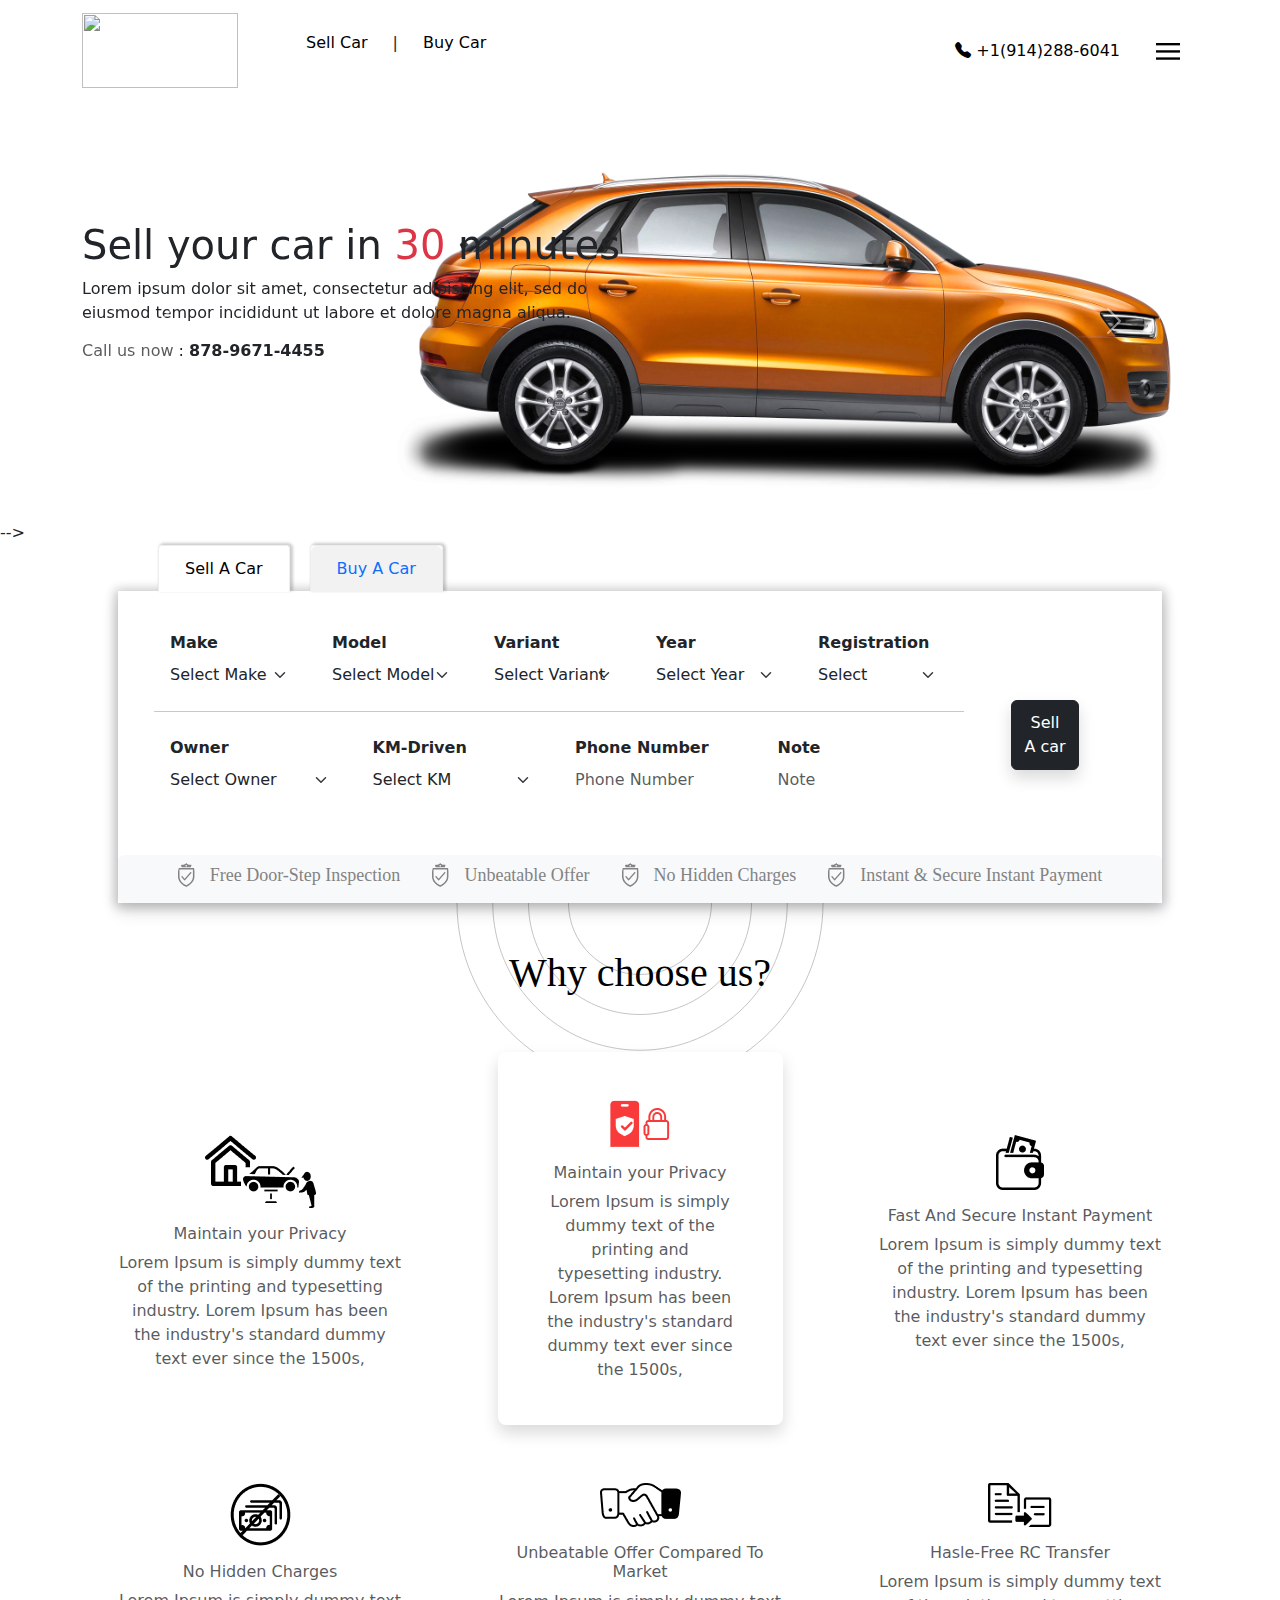
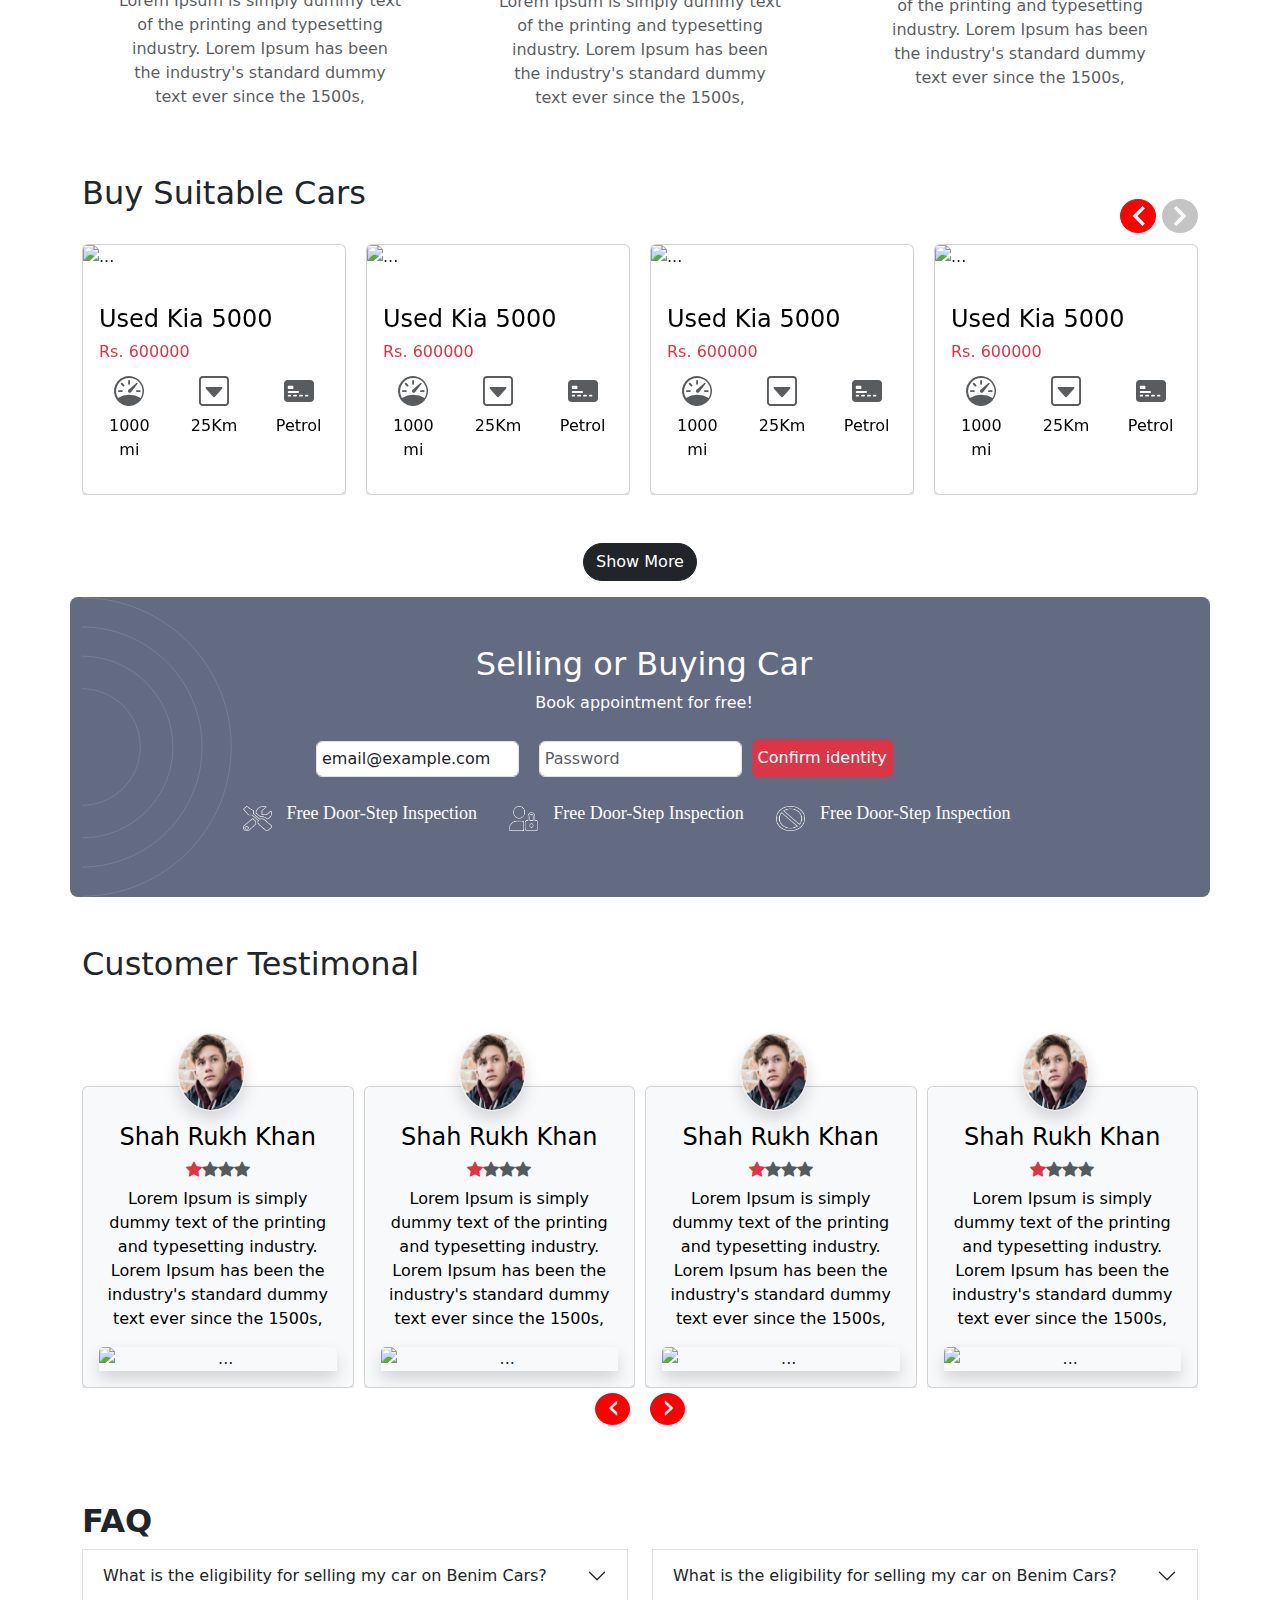
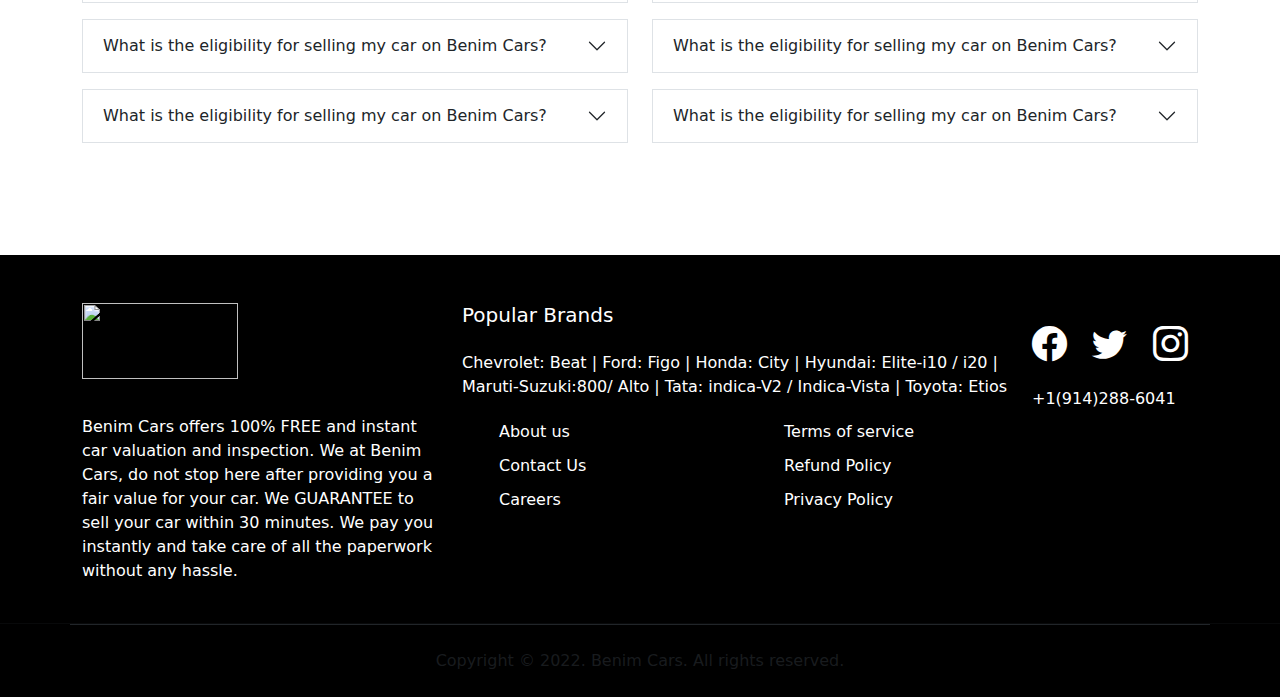
==== commit 3604ae2f: "Update index.html" ====
--- a/index.html
+++ b/index.html
@@ -3,21 +3,23 @@
 
 <head>
     <title>Bootstrap Example</title>
-    <!-- <meta charset="utf-8" />
-    <meta name="viewport" content="width=device-width, initial-scale=1" /> -->
+    <meta charset="utf-8" />
+    <meta name="viewport" content="width=device-width, initial-scale=1" />
     <meta charset="utf-8" name="viewport" content="width=device-width, initial-scale=1.0">
     <script src="https://cdnjs.cloudflare.com/ajax/libs/jquery/3.4.1/jquery.min.js"></script>
-
     <link href="https://cdn.jsdelivr.net/npm/bootstrap@5.1.3/dist/css/bootstrap.min.css" rel="stylesheet" />
     <link rel="stylesheet" href="https://cdn.jsdelivr.net/npm/bootstrap-icons@1.8.1/font/bootstrap-icons.css" />
     <link rel="stylesheet" href="css/theme.css" />
     <link rel="stylesheet" href="css/owl.carousel.min.css" />
-
+    <!-- <script src="js/modernizr.js"></script> -->
+    <link rel="stylesheet" href="css/flexslider.css" />
+ 
     <script src="https://cdn.jsdelivr.net/npm/bootstrap@5.1.3/dist/js/bootstrap.bundle.min.js"></script>
     <script>
-       // $.noConflict();
-        $(document).ready(function () {
-            var owl = $('.testimonal .owl-carousel');
+        //testimonials
+        $.noConflict();
+        jQuery(document).ready(function () {
+            var owl = jQuery('.testimonal .owl-carousel');
             owl.owlCarousel({
                 margin: 10,
                 nav: true,
@@ -35,22 +37,26 @@
                 }
             })
         })
-    </script>
+    </script> 
     <script>
-         $(document).ready(function () {
-        var owl = $('.prd-slider .owl-carousel');
+        //featured image slider
+        jQuery.noConflict();
+        jQuery(document).ready(function () {
+        var owl = jQuery('.prd-slider .owl-carousel');
         owl.owlCarousel({
             items:4, 
+           //itemWidth:1,
         // items change number for slider display on desktop
         nav: true,
             loop:true,
-            margin:10,
+            margin:20,
             autoplay:true,
             autoplayTimeout:3000,
             autoplayHoverPause:true
         });
     })
     </script>
+   
 </head>
 
 <body>
@@ -98,104 +104,71 @@
             </ul>
         </div>
     </nav>
-    <section class="main-slider">
-    <div class="container pt-5">
-        <div id="demo" class="carousel slide" data-bs-ride="carousel">
-            <!-- Indicators/dots -->
-            <!-- <div class="carousel-indicators">
-                <button type="button" data-bs-target="#demo" data-bs-slide-to="0" class="active"></button>
-                <button type="button" data-bs-target="#demo" data-bs-slide-to="1"></button>
-                <button type="button" data-bs-target="#demo" data-bs-slide-to="2"></button>
-            </div> -->
-
-            <!-- The slideshow/carousel -->
-            <div class="carousel-inner">
-                <div class="carousel-item active custom-main_slid">
-                    <img src="images/carslid.png" alt="Los Angeles" class="img-fluid d-block float-end"
-                        style="width: 800px; height: 400px" />
-                    <div class="carousel-caption text-start text-dark">
-                        <h1>
-                            Sell your car in <span class="text-danger">30</span> minutes
-                        </h1>
-                        <p>
-                            Lorem ipsum dolor sit amet, consectetur adipiscing elit, sed do<br />
-                            eiusmod tempor incididunt ut labore et dolore magna aliqua.
-                        </p>
-                        <h6><span class="text-muted font-weight-normal">Call us now</span> : <b>878-9671-4455</b></h6>
-                        <!-- <h3>Sell your car in 30 minutes</h3>
-                    <p>We love the Big Apple!</p> -->
-                    </div>
-                </div>
-                <div class="carousel-item active custom-main_slid">
-                    <img src="images/carslid.png" alt="Los Angeles" class="img-fluid d-block float-end"
-                        style="width: 800px; height: 400px" />
-                    <div class="carousel-caption text-start text-dark">
-                        <h1>
-                            Sell your car in <span class="text-danger">30</span> minutes
-                        </h1>
-                        <p>
-                            Lorem ipsum dolor sit amet, consectetur adipiscing elit, sed do<br />
-                            eiusmod tempor incididunt ut labore et dolore magna aliqua.
-                        </p>
-                        <h6><span class="text-muted font-weight-normal">Call us now</span> : <b>878-9671-4455</b></h6>
-                        <!-- <h3>Sell your car in 30 minutes</h3>
-                    <p>We love the Big Apple!</p> -->
-                    </div>
-                </div>
-                <div class="carousel-item active custom-main_slid">
-                    <img src="images/carslid.png" alt="Los Angeles" class="img-fluid d-block float-end"
-                        style="width: 800px; height: 400px" />
-                    <div class="carousel-caption text-start text-dark">
-                        <h1>
-                            Sell your car in <span class="text-danger">30</span> minutes
-                        </h1>
-                        <p>
-                            Lorem ipsum dolor sit amet, consectetur adipiscing elit, sed do<br />
-                            eiusmod tempor incididunt ut labore et dolore magna aliqua.
-                        </p>
-                        <h6><span class="text-muted font-weight-normal">Call us now</span> : <b>878-9671-4455</b></h6>
-                        <!-- <h3>Sell your car in 30 minutes</h3>
-                    <p>We love the Big Apple!</p> -->
-                    </div>
-                </div>
-                <div class="carousel-item custom-main_slid">
-                    <img src="images/carslid.png" alt="Los Angeles" class="img-fluid d-block float-end"
-                        style="width: 800px; height: 400px" />
-                    <div class="carousel-caption text-start text-dark">
-                        <h1>
-                            Sell your car in <span class="text-danger">30</span> minutes
-                        </h1>
-                        <p>
-                            Lorem ipsum dolor sit amet, consectetur adipiscing elit, sed do<br />
-                            eiusmod tempor incididunt ut labore et dolore magna aliqua.
-                        </p>
-                    </div>
-                </div>
-                <div class="carousel-item custom-main_slid">
-                    <img src="images/carslid.png" alt="Los Angeles" class="img-fluid d-block float-end"
-                        style="width: 800px; height: 400px" />
-                    <div class="carousel-caption text-start text-dark">
-                        <h1>
-                            Sell your car in <span class="text-danger">30</span> minutes
-                        </h1>
-                        <p>
-                            Lorem ipsum dolor sit amet, consectetur adipiscing elit, sed do<br />
-                            eiusmod tempor incididunt ut labore et dolore magna aliqua.
-                        </p>
-                    </div>
-                </div>
-            </div>
-
-            <!-- Left and right controls/icons -->
-            <button class="carousel-control-prev" type="button" data-bs-target="#demo" data-bs-slide="prev">
-                <span class="carousel-control-prev-icon"></span>
-            </button>
-            <button class="carousel-control-next" type="button" data-bs-target="#demo" data-bs-slide="next">
-                <span class="carousel-control-next-icon"></span>
-            </button>
-        </div>
+    <section class="container">
+
+    <div id="demo" class="carousel slide" data-bs-ride="carousel">
+        <!-- Indicators/dots -->
+        <div class="carousel-indicators">
+            <button type="button" data-bs-target="#demo" data-bs-slide-to="0" class="active"></button>
+            <button type="button" data-bs-target="#demo" data-bs-slide-to="1"></button>
+            <button type="button" data-bs-target="#demo" data-bs-slide-to="2"></button>
+        </div>
+
+        <!-- The slideshow/carousel -->
+        <div class="carousel-inner">
+            <div class="carousel-item active">
+                <img src="images/carslid.png" alt="Los Angeles" class="d-block float-end"
+                    style="width: 800px; height: 400px" />
+                <div class="carousel-caption text-start text-dark">
+                    <h1>
+                        Sell your car in <span class="text-danger">30</span> minutes
+                    </h1>
+                    <p>
+                        Lorem ipsum dolor sit amet, consectetur adipiscing elit, sed do<br />
+                        eiusmod tempor incididunt ut labore et dolore magna aliqua.
+                    </p>
+                    <h6><span class="text-muted font-weight-normal">Call us now</span> : <b>878-9671-4455</b></h6>
+                </div>
+            </div>
+            <div class="carousel-item">
+                <img src="images/slid2.png" alt="Chicago" class="d-block float-end"
+                    style="width: 800px; height: 400px" />
+                <div class="carousel-caption text-start text-dark">
+                    <h1>
+                        Sell your car in <span class="text-danger">30</span> minutes
+                    </h1>
+                    <p>
+                        Lorem ipsum dolor sit amet, consectetur adipiscing elit, sed do<br />
+                        eiusmod tempor incididunt ut labore et dolore magna aliqua.
+                    </p>
+                    <h6><span class="text-muted font-weight-normal">Call us now</span> : <b>878-9671-4455</b></h6>
+                </div>
+            </div>
+            <div class="carousel-item">
+                <img src="images/slid3.png" alt="New York" class="d-block float-end"
+                    style="width: 800px; height: 400px" />
+                <div class="carousel-caption text-start text-dark">
+                    <h1>
+                        Sell your car in <span class="text-danger">30</span> minutes
+                    </h1>
+                    <p>
+                        Lorem ipsum dolor sit amet, consectetur adipiscing elit, sed do<br />
+                        eiusmod tempor incididunt ut labore et dolore magna aliqua.
+                    </p>
+                    <h6><span class="text-muted font-weight-normal">Call us now</span> : <b>878-9671-4455</b></h6>
+                </div>
+            </div>
+        </div>
+
+        <!-- Left and right controls/icons -->
+        <button class="carousel-control-prev" type="button" data-bs-target="#demo" data-bs-slide="prev">
+            <span class="carousel-control-prev-icon"></span>
+        </button>
+        <button class="carousel-control-next" type="button" data-bs-target="#demo" data-bs-slide="next">
+            <span class="carousel-control-next-icon"></span>
+        </button>
     </div>
-    </section>
+    </section> -->
     <section class="sel-buy_tab">
     <div class="container px-5">
         <div class="justify-content-center">
@@ -267,7 +240,7 @@
                                     <div class="col p-3 m-st">
                                         <label class="form-label font-weight-bold custb">Owner</label>
                                         <select class="form-select">
-                                            <option>Select Onwer</option>
+                                            <option>Select Owner</option>
                                             <option>2</option>
                                             <option>3</option>
                                             <option>4</option>
@@ -554,7 +527,7 @@
         </div>
         </div>
         <div class="row">
-        <div class="text-center m-3">
+        <div class="text-center pb-3">
             <button class="btn btn-dark rounded-pill text-center">Show More</button>
         </div>
         </div>
@@ -927,7 +900,7 @@
     </div>
     </div>
     <script src="js/owl.carousel.js"></script>
-
+    <script src="js/jquery.flexslider.js"></script>
 </body>
 
 </html>
--- a/css/theme.css
+++ b/css/theme.css
@@ -134,10 +134,112 @@
     width: 700px;
 }
 
+.prod-list .card
+{border: 1px solid #eee !important;
+    min-height: 535px;
+    margin: 0px 10px 20px;
+    border-radius: 40px 36px 0px 0px !important;
+    }
+
+    .prd-slider .owl-carousel .owl-dots.disabled, .prd-slider .owl-carousel .owl-nav.disabled {
+        display: block !important;
+    }
+    .prd-slider .owl-prev span
+    {
+        background-image: url('../images/Vector(4).png');
+        background-color: red;
+        color: #fff;
+        margin-left: 12px;
+        border-radius: 50%;
+        border: 1px solid #f01010;
+        width: 14px;
+        height: 20px;
+        display: block;
+        padding: 16px 26px 16px 8px;
+        background-repeat: no-repeat;
+        font-size: 0;
+        float: right;
+        text-align: center;
+        background-position: center center;
+        margin-top: 10px;
+        position: absolute;
+        top: -55px;
+        right: 42px;
+    }
+
+    .prd-slider .owl-next span
+    {
+        background-image: url('../images/Vector(5).png');
+        background-color: #C4C4C4;
+        color: #fff;
+        margin-left: 12px;
+        border-radius: 50%;
+        border: 1px solid #C4C4C4;
+        width: 14px;
+        height: 20px;
+        display: block;
+        padding: 16px 26px 16px 8px;
+        background-repeat: no-repeat;
+        font-size: 0;
+        float: right;
+        text-align: center;
+        background-position: center center;
+        margin-top: 10px;
+        position: absolute;
+        top: -55px;
+        right: 0;
+    }
+    .sel-buy_tab ul .nav-item:first-child
+    {
+        margin-left: 40px;
+}
+.sel-buy_tab ul .nav-item:nth-child(2)
+{
+    margin-left: 20px;
+}
+
+.nav-tabs {
+    border-bottom: 0px solid #dee2e6 !important;
+  }
+  .sel-buy_tab .nav-item
+{ box-shadow: 2px -1px 3px 1px rgba(0,0,0,0.2);
+    border-bottom: 0px solid !important;
+    border-radius: 4px 4px 0px 0px;
+    border-top: 1px solid #eee;
+    border-right: 1px solid #eee;
+    border-left: 1px solid #eee;
+/* 0 10px 16px 0 rgba(0,0,0,0.2),0 6px 20px 0 rgba(0,0,0,0.19) !important */
+}
+.sel-buy_tab ul .nav-item:nth-child(2) .nav-link
+{}
+.mob-cnt .txt-note
+{
+    line-height: 40px;
+}
+
+.tab-pane
+{
+box-shadow:  0px 1px 10px 3px rgba(0,0,0,0.2);
+}
+
+.nav-tabs .nav-item.show .nav-link, .nav-tabs .nav-link.active
+{
+    border-color: #fff !important;
+}
+
+.sel-buy_tab .nav-item a
+{padding: 10px 25px;
+    background: #F2F2F2;
+}
+.cust-top-sec .card
+{max-height: 430px;
+overflow: hidden;
+border: 1px solid #eee !important;
+}
 .product-gallery-thumblist-item {
     display: block;
     position: relative;
-    width: auto;
+    max-width: 200px;
     height: auto;
     margin: .625rem;
     transition: border-color .2s ease-in-out;
@@ -150,14 +252,14 @@
     text-decoration: none !important;
     overflow: hidden;
     float: left;
+    width:100%;
   }
   .cust-nv  {
     width: 100%;
     -webkit-animation: navbar-show .25s;
     animation: navbar-show .25s;
-    box-shadow: 0 .25rem .5625rem -0.0625rem rgba(34, 13, 13, 0.03),0 .275rem 1.25rem -0.0625rem rgba(0,0,0,.05);
+    /* box-shadow: 0 .25rem .5625rem -0.0625rem rgba(34, 13, 13, 0.03),0 .275rem 1.25rem -0.0625rem rgba(0,0,0,.05); */
     z-index: 1030;
-    border-bottom: 1px solid #dfdfdf;
     margin-bottom: 20px;
   }
 
@@ -174,6 +276,24 @@
     float: left;
 }
 
+.main-slider
+{
+    background-image: url('../images/banner_waves.svg');
+    background-repeat: no-repeat;
+    background-position: top center;
+    width: 100%;
+    height: 100%;
+    background-size: cover;
+}
+
+.sidebar-outer
+{
+clip-path: polygon(2% 20%, 100% 20%, 98% 85%, 0% 85%);
+}
+
+.cust-title-inner
+{}
+
 footer ul li {
     list-style: none;
     padding: 5px;
@@ -184,6 +304,7 @@
     display: flex;
     align-items: center;
     justify-content: center;
+    margin-right: 15px;
     width: 64px;
     height: 64px;
     /* border: 2px solid #8dc2f1;
@@ -228,17 +349,114 @@
     position: relative;
     overflow: hidden;
 }
+.cl-3 img.card-img-top
+{
+    max-height: 195px;
+    height: 100%;
+}
 
 .txt-note {
     font-family: Roboto-Light;
-    font-size: 20px;
+    font-size: 18px;
     font-weight: 400;
-    line-height: 35px;
+    line-height: 25px;
     letter-spacing: 0em;
     text-align: left;
     color: #838383;
 }
 
+.cust-butn-img
+{
+    background-image: url('../images/crow.png');
+    background-repeat: no-repeat;
+    background-position: left center;
+    width: 13px;
+    height: 9px;
+}
+.pt-blck
+{
+
+}
+
+.rpt-block ul{
+    padding: 10px 0px;
+    margin: 0;
+}
+.rpt-block ul li{
+    border-bottom: 1px solid #eee;
+    list-style: none;
+    padding: 6px 0px;
+}
+
+.rpt-block ul li:last-child {
+    border-bottom: 0px solid #eee;
+}
+
+.cust-bg-peach
+{ background-image: url('../images/gau.png');
+    background-repeat: no-repeat;
+    background-position: top center;
+    width: 306px;
+    height: 100px;
+    padding: 10px 10px 32px;
+    background-size: contain;
+}
+.cust-bg-peach p{font-size: 12px;}
+
+#carousel .slides img
+{ 
+    max-width: 182px;
+    margin-right: 15px;
+    float: left;
+    display: block;
+    width: 100%;
+    border: 1px solid #C5C5C5;
+    overflow: hidden;
+    min-height: 115px;
+}
+.cstm-icn-pr
+{
+    
+}
+.cstm-icn-pr span
+{
+
+}
+.cstm-icn-pr img
+{
+    display: flex;
+    align-items: center;
+    justify-content: center;
+    margin-right: 15px;
+    border-radius: 50px;
+    transition: 0.5s;   
+}
+.txt-note-pr
+{ 
+font-family: Roboto-Light;
+font-size: 18px;
+font-weight: 400;
+line-height: 25px;
+letter-spacing: 0em;
+text-align: left;
+color: #838383;
+float: left;
+}
+.txt-overlp
+{ position: absolute;
+    right: 275px;
+    text-align: left;
+    z-index: -9999;
+    margin: -15px -55px 0px 0px;
+    padding: 5px 39px;
+ }
+.cust-uni
+{
+    position: relative;
+}
+.breadcrumb-item a{
+    text-decoration: none;
+}
 .semi-circle-img {
     position: relative;
     z-index: -999;
@@ -257,17 +475,15 @@
 aside .accordion-button::after {
     transform: rotate(-86deg);
 }
-aside .accordion-body ul
-{
-
-}
+
 
 aside .list-group-item {
     min-width: 96px;
     margin: 0;
     padding: 8px;
 }
-
+.cust-nv #navSearch
+{display: none;}
 .testimonal
 {overflow: hidden;}
 /* .banner-add
@@ -459,15 +675,18 @@
     { margin-bottom: 15px;}
 
 .rect-bg
-{background-color: #636B82;
+{
+    /* background-color: #636B82; */
     color: #fff;
-    /* background-image: url('../images/buy_ban.jpeg'); */
+    background-image: url('../images/banner_waves.svg');
     background-repeat: no-repeat;
-    height: auto;
+    height: 250px;
     background-position: center center;
-    background-origin: content-box;
-    background-size: contain;
-    width: 100%;
+    background-origin: border-box;
+    background-size: cover;
+    width: 100%;
+    border: 1px solid #636B82;
+    padding: 60px 35px !important;
 }
 .cust-nv .navbar-expand-sm .navbar-nav .dropdown-menu {
     top: 65px !important;
@@ -642,17 +861,55 @@
 line-height: 10px;
 float: left;
     }
-}
-
+    .cust-bg-peach img.cust-uni{
+        position: relative;
+width: 23px !important;
+height: 25px;
+float: left;
+    }
+    .inf-ov .sect .m-st {
+        margin: 0 !important;
+    }
+    img.cust-uni{
+        position: relative;
+        width: 93px !important;
+        height: 99px;
+        float: left;
+    }
+    .cust-bg-peach {
+        background-image: url('../images/gau.png');
+background-repeat: no-repeat;
+background-position: top center;
+        min-width: 306px;
+        width: 100%;
+        height: 100px;
+        padding: 25px 10px 25px;
+        background-size: contain;
+}
+
+#carousel .slides img {
+    max-width: 165px;
+    margin-right: 5px;
+    float: left;
+    display: block;
+    width: 100%;
+    border: 1px solid #C5C5C5;
+    overflow: hidden;
+    min-height: 115px;
+}
+}
 /* // Small devices (landscape phones, less than 768px) */
 @media (max-width: 767.98px) {
     .cst-dv {
         max-width: auto !important;
     }
+  
 }
 
 /* // Medium devices (tablets, less than 992px) */
-@media (max-width: 991.98px) {}
+@media (max-width: 991.98px) {
+    
+}
 
 /* // Large devices (desktops, less than 1200px) */
 @media (max-width: 1199.98px) {}
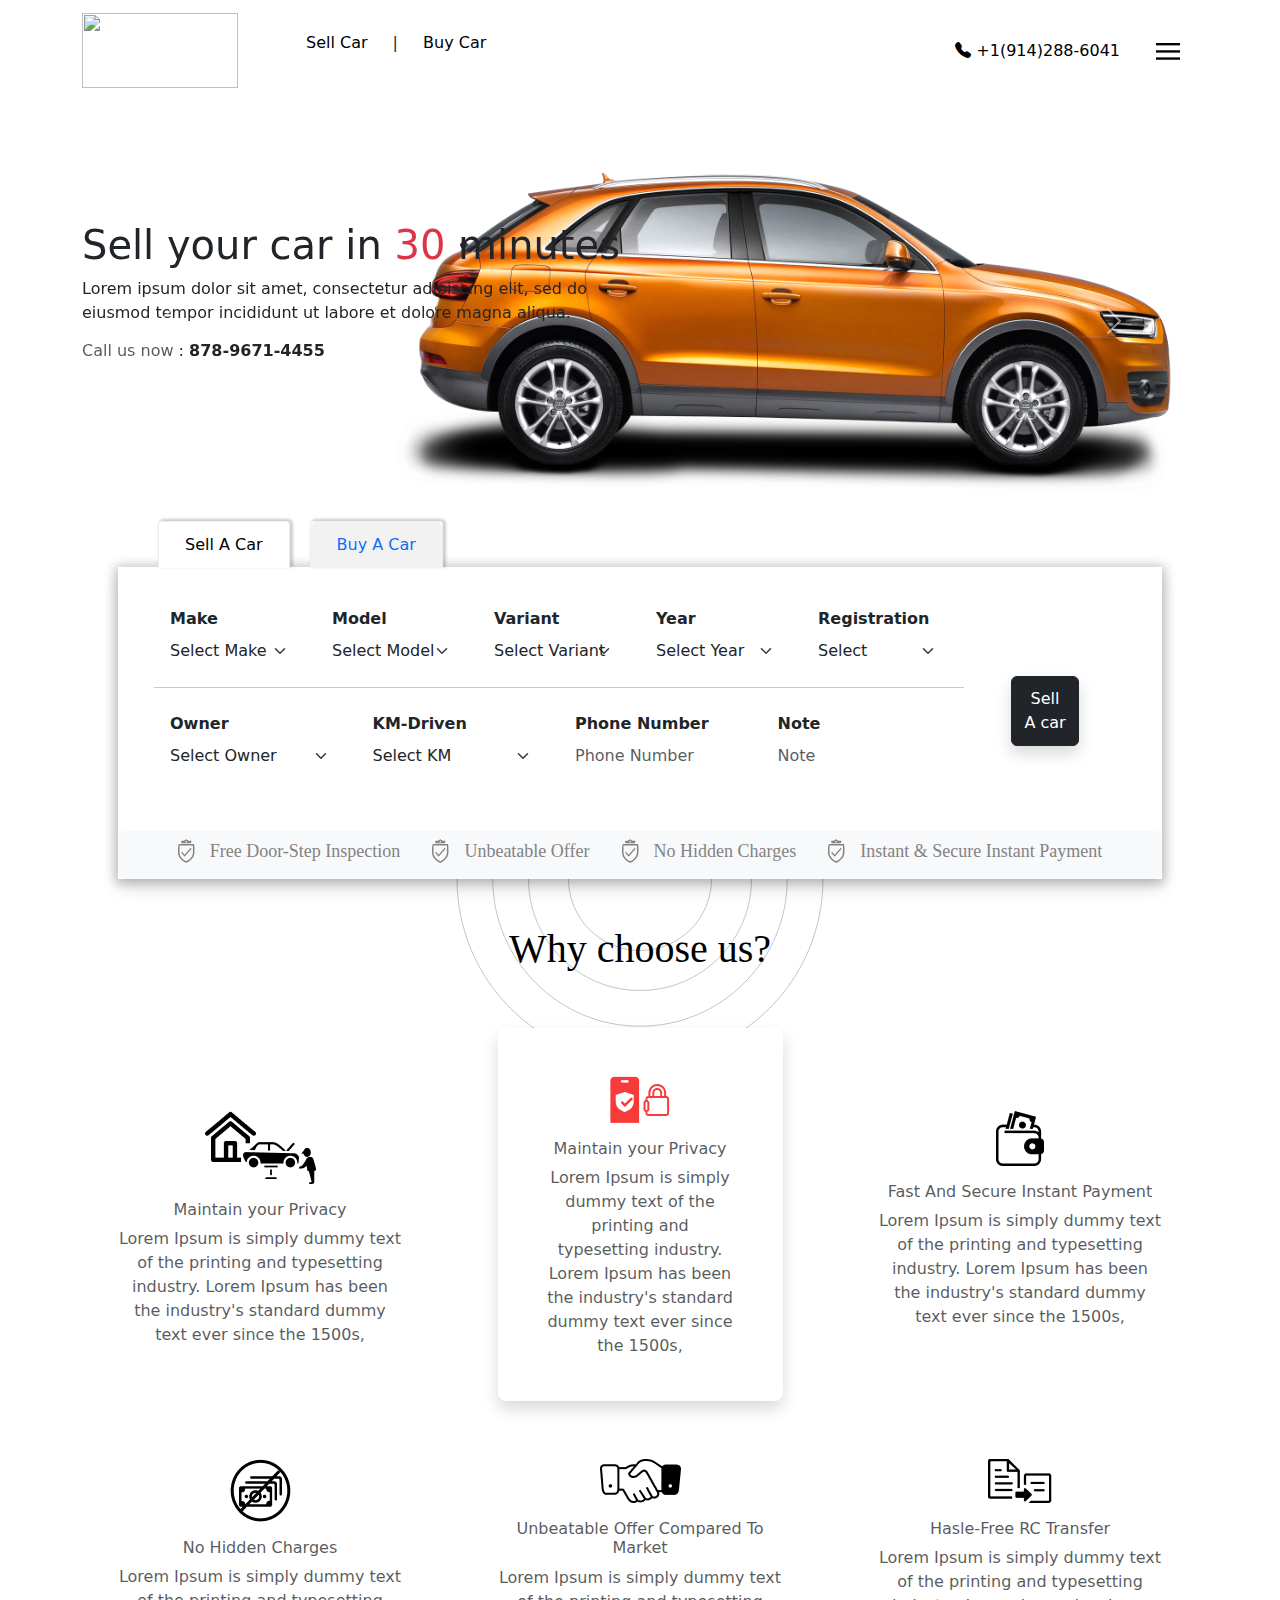
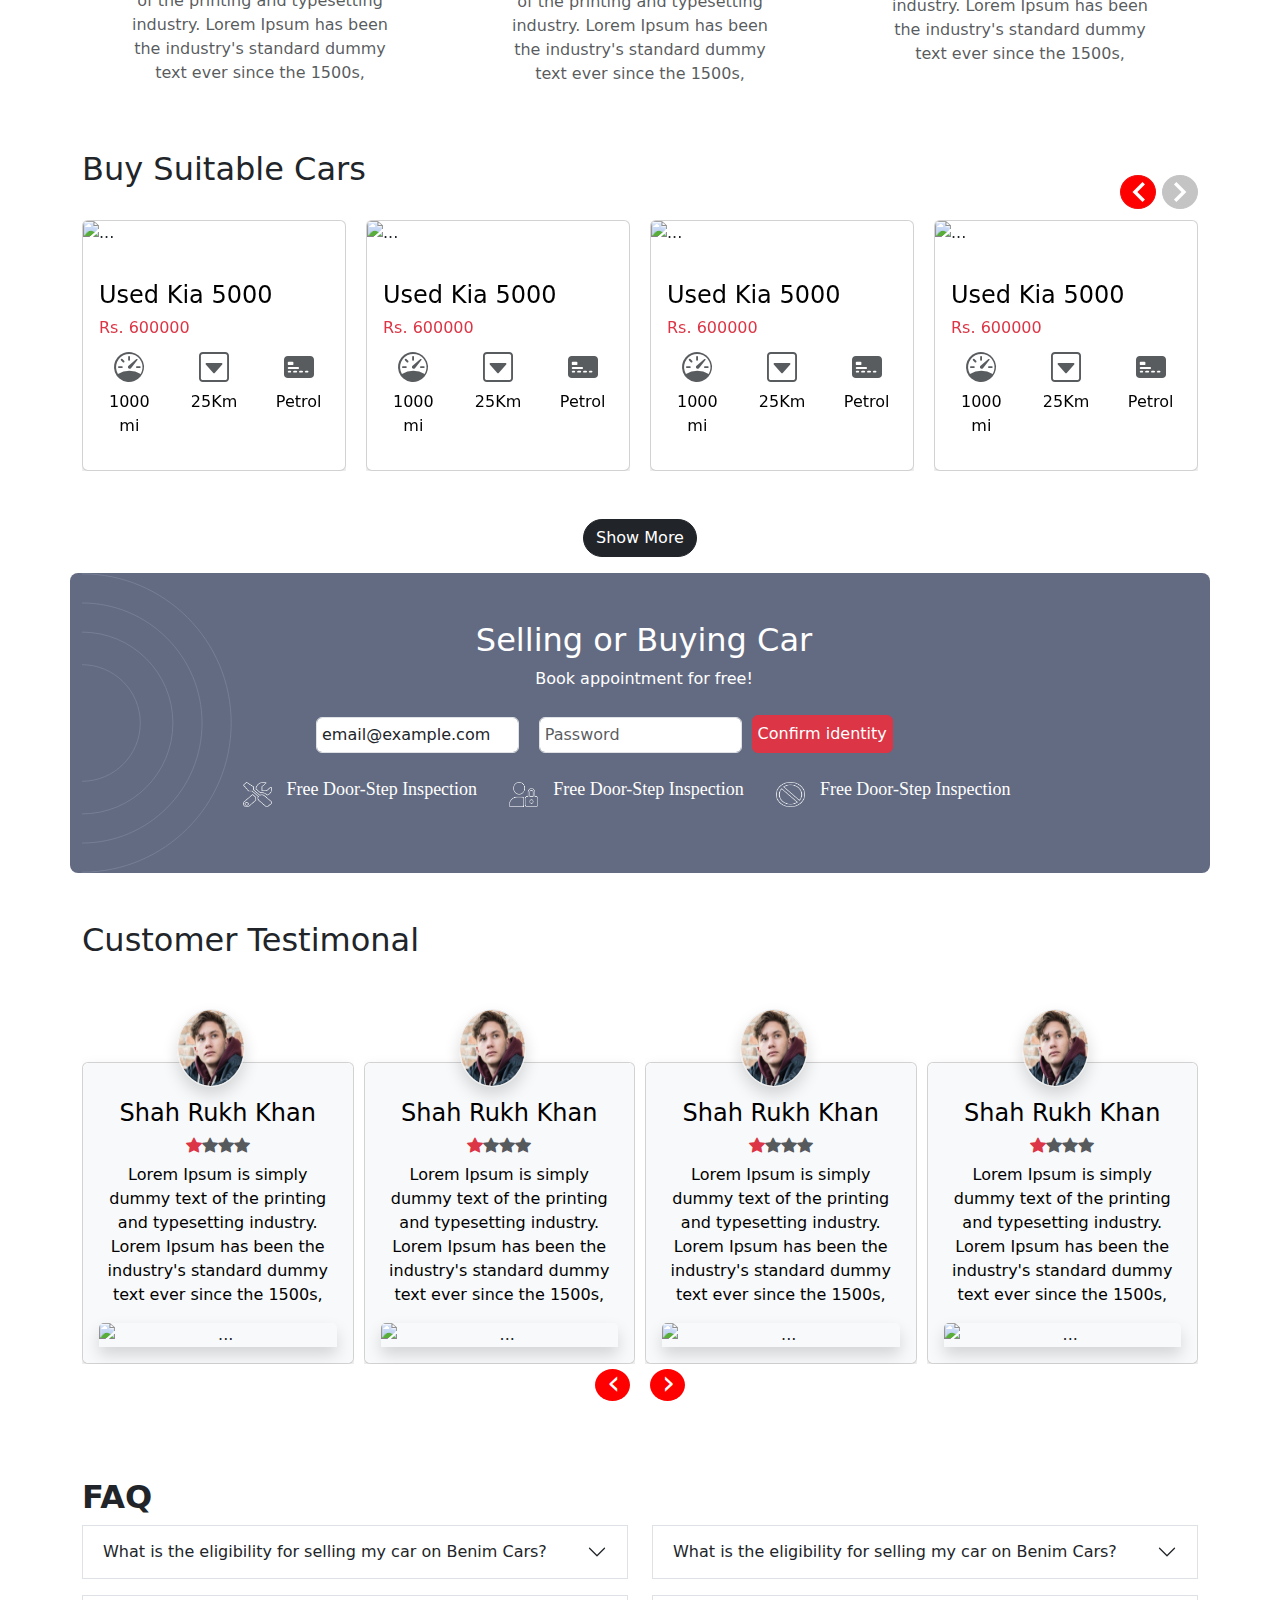
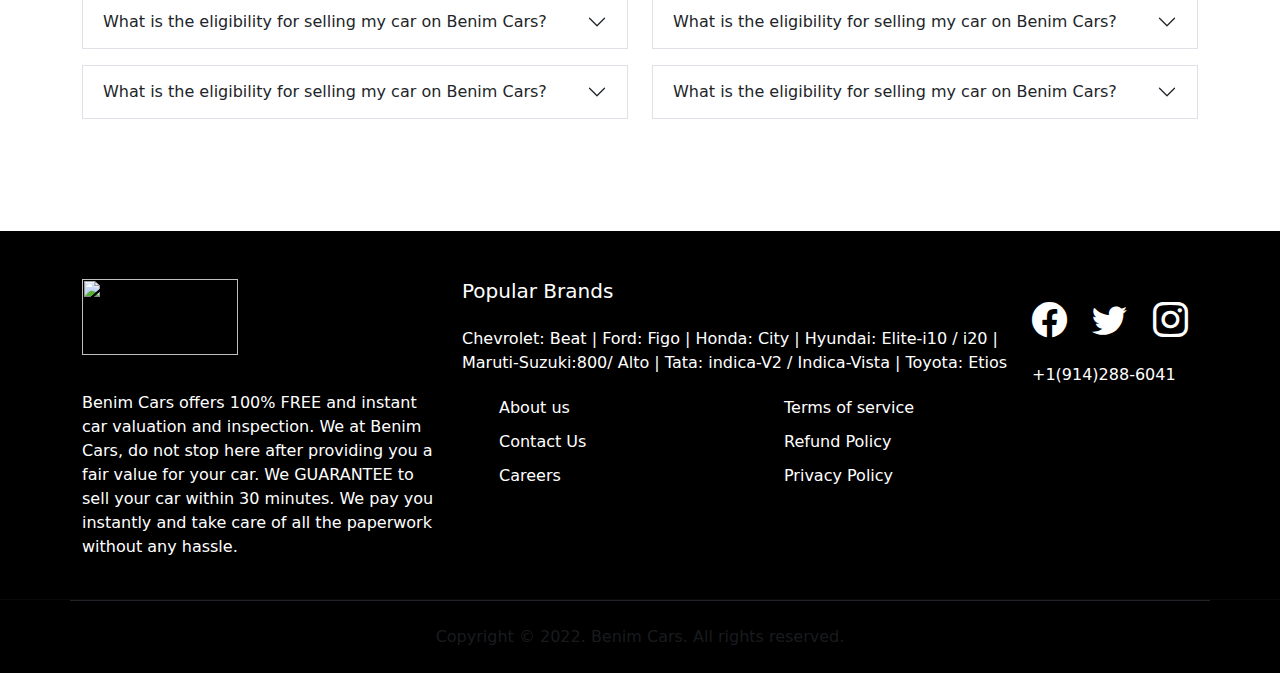
==== commit 22bf76f5: "Update index.html" ====
--- a/index.html
+++ b/index.html
@@ -168,7 +168,7 @@
             <span class="carousel-control-next-icon"></span>
         </button>
     </div>
-    </section> -->
+    </section> 
     <section class="sel-buy_tab">
     <div class="container px-5">
         <div class="justify-content-center">
--- a/css/theme.css
+++ b/css/theme.css
@@ -210,8 +210,7 @@
     border-left: 1px solid #eee;
 /* 0 10px 16px 0 rgba(0,0,0,0.2),0 6px 20px 0 rgba(0,0,0,0.19) !important */
 }
-.sel-buy_tab ul .nav-item:nth-child(2) .nav-link
-{}
+
 .mob-cnt .txt-note
 {
     line-height: 40px;
@@ -234,7 +233,7 @@
 .cust-top-sec .card
 {max-height: 430px;
 overflow: hidden;
-border: 1px solid #eee !important;
+/* border: 1px solid #eee !important; */
 }
 .product-gallery-thumblist-item {
     display: block;
@@ -291,8 +290,7 @@
 clip-path: polygon(2% 20%, 100% 20%, 98% 85%, 0% 85%);
 }
 
-.cust-title-inner
-{}
+
 
 footer ul li {
     list-style: none;
@@ -373,10 +371,7 @@
     width: 13px;
     height: 9px;
 }
-.pt-blck
-{
-
-}
+
 
 .rpt-block ul{
     padding: 10px 0px;
@@ -414,14 +409,7 @@
     overflow: hidden;
     min-height: 115px;
 }
-.cstm-icn-pr
-{
-    
-}
-.cstm-icn-pr span
-{
-
-}
+
 .cstm-icn-pr img
 {
     display: flex;
@@ -486,19 +474,6 @@
 {display: none;}
 .testimonal
 {overflow: hidden;}
-/* .banner-add
-{
-    background-color: #636B82;
-color: #fff;
-background-repeat: no-repeat;
-height: 300px;
-background-position: left center;
-background-origin: content-box;
-background-size: contain;
-width: 100%;
-/* background-image: url('../images/wave1.jpeg'); 
-height: 100%;
-} */
 
 /*sidebar*/
 .form-option-color {
@@ -588,19 +563,7 @@
     border-left: .3em solid;
 }
 
-/* aside .btn::after{ 
-width: 1.375rem;
-height: 1.375rem;
-padding-top: .0625rem;
-background-image: none;
-background-color: rgba(254,105,106,.1);
-font-family: "cartzilla-icons";
-font-size: .5rem;
-font-weight: bold;
-content: "";
-text-align: center;
-line-height: 1.375rem;
-} */
+
 aside button.dropdown-toggle {
     background-image: url('../images/filter_arrow.png');
     background-repeat: no-repeat;
@@ -653,8 +616,7 @@
     min-width: 205px;
 }
 
-aside .btn-check:focus+.btn,
-.btn:focus {
+aside .btn-check:focus.btn, .btn:focus {
     outline: 0;
     box-shadow: none !important;
 }
@@ -697,6 +659,11 @@
 /* responsive */
 /* // X-Small devices (portrait phones, less than 576px) */
 @media (max-width: 575.98px) {
+
+    .testimonal h2[style*="margin-bottom:25px"]
+{margin-bottom: 55px !important;}
+
+
     .cst-dv {
         max-width: 100% !important;
     }
@@ -708,7 +675,7 @@
         overflow: hidden;
         float: left;
         position: relative;
-        padding: 5px 0px;
+        padding: 2px 0px;
     }
     .cust-nv ul.m-link {
         position: absolute;
@@ -790,9 +757,11 @@
     }
 
     .sect .m-st {
-        padding: 5px 10px 5px !important;
-        margin: 5px;
-        border: 1px solid #eee;
+        padding: 5px !important;
+margin: 3px 15px;
+border: 1px solid #eee;
+min-width: 165px;
+overflow: hidden;
     }
 
     .cst-btn {
@@ -808,14 +777,14 @@
    .carousel-caption
    {display: none;}
    .rect-bg {
-    background-color: #636B82;
+       padding: 15px !important;
     color: #fff;
     /* background-image: url('../images/buy_ban.jpeg'); */
     background-repeat: no-repeat;
     height: auto;
     background-position: center center;
     background-origin: content-box;
-    background-size: contain;
+    background-size: cover;
     width: 100%;
     margin: 0;
    }
@@ -887,16 +856,38 @@
         background-size: contain;
 }
 
+.prod-detail #slider img {
+    height: 100%;
+    -moz-user-select: none;
+    min-height: 235px;
+    border: 1px solid #eee;
+    margin: 0;
+    overflow: hidden;
+}
+.prod-detail #carousel
+{ 
+margin-top: -47px;
+}
 #carousel .slides img {
-    max-width: 165px;
-    margin-right: 5px;
-    float: left;
-    display: block;
-    width: 100%;
-    border: 1px solid #C5C5C5;
-    overflow: hidden;
-    min-height: 115px;
-}
+    max-width: 160px;
+margin-left: 7px;
+float: left;
+display: block;
+width: 100%;
+border: 1px solid #C5C5C5;
+overflow: hidden;
+min-height: 115px;
+}
+.sel-buy_tab .px-5
+{
+    padding: 10px !important;
+}
+.owl-item
+{ 
+margin: 0 auto;
+width: 385px !important;
+}
+
 }
 /* // Small devices (landscape phones, less than 768px) */
 @media (max-width: 767.98px) {
